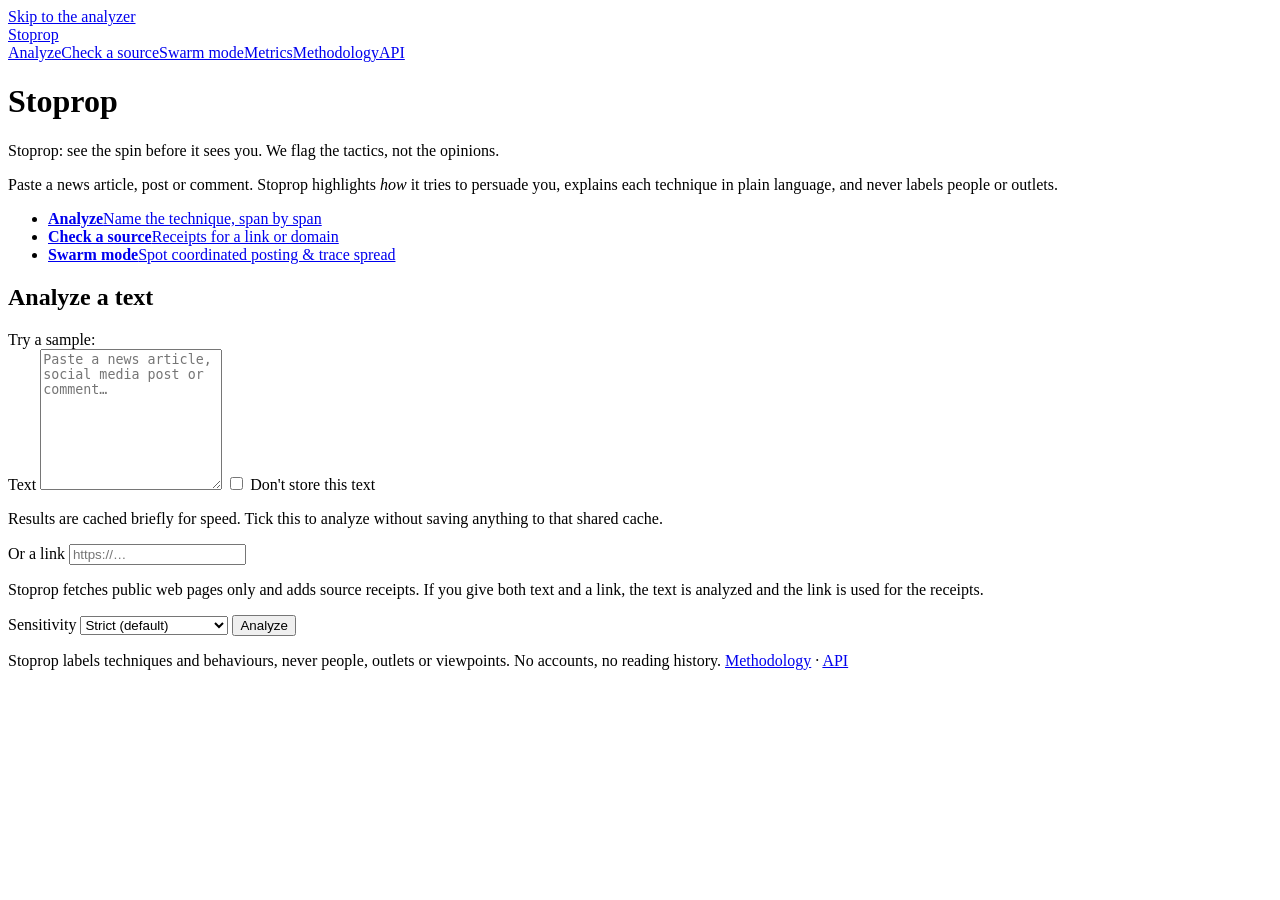
==== web/index.html @ 160ed77a "Bust static JS/CSS cache on /metrics and simplify language copy to English / Other languages" ====
<!doctype html>
<html lang="en">
<head>
  <meta charset="utf-8">
  <meta name="viewport" content="width=device-width, initial-scale=1">
  <title>Stoprop</title>
  <meta name="description" content="Stoprop highlights manipulation techniques in text and explains them in plain language. We flag the tactics, not the opinions.">
  <meta name="color-scheme" content="light dark">
  <link rel="stylesheet" href="/static/style.css?v=3">
</head>
<body>
  <a class="skip" href="#text">Skip to the analyzer</a>
  <nav class="topnav wrap" aria-label="Main"><a class="brand" href="/">Stop<span>rop</span></a><div class="links"><a href="/" aria-current="page">Analyze</a><a href="/source">Check a source</a><a href="/swarm">Swarm mode</a><a href="/metrics">Metrics</a><a href="/methodology">Methodology</a><a href="/api">API</a></div></nav>
  <header class="hero">
    <div class="wrap">
      <h1>Stop<span>rop</span></h1>
      <p class="tagline">Stoprop: see the spin before it sees you. We flag the tactics, not the opinions.</p>
      <p class="lede">Paste a news article, post or comment. Stoprop highlights <em>how</em> it tries to
        persuade you, explains each technique in plain language, and never labels people or outlets.</p>
      <ul class="tools" aria-label="Three tools">
        <li><a href="#h-analyze"><strong>Analyze</strong><span>Name the technique, span by span</span></a></li>
        <li><a href="/source"><strong>Check a source</strong><span>Receipts for a link or domain</span></a></li>
        <li><a href="/swarm"><strong>Swarm mode</strong><span>Spot coordinated posting &amp; trace spread</span></a></li>
      </ul>
    </div>
  </header>

  <main class="wrap">
    <section class="input card" aria-labelledby="h-analyze">
      <h2 id="h-analyze">Analyze a text</h2>
      <div class="samples" id="samples" role="group" aria-label="Sample texts">
        <span class="muted">Try a sample:</span>
      </div>
      <form id="form" novalidate>
        <label for="text" class="field-label">Text</label>
        <textarea id="text" rows="9" placeholder="Paste a news article, social media post or comment…" spellcheck="false"></textarea>
        <label class="inline check private"><input type="checkbox" id="private" aria-describedby="private-note"> Don't store this text</label>
        <p id="private-note" class="muted small">Results are cached briefly for speed.
          Tick this to analyze without saving anything to that shared cache.</p>

        <label for="url" class="field-label">Or a link</label>
        <input id="url" type="url" inputmode="url" placeholder="https://…" aria-describedby="url-note" autocomplete="off">
        <p id="url-note" class="muted small">Stoprop fetches public web pages only and adds source receipts.
          If you give both text and a link, the text is analyzed and the link is used for the receipts.</p>

        <div class="controls">
          <label class="inline">Sensitivity
            <select id="sensitivity">
              <option value="strict" selected>Strict (default)</option>
              <option value="balanced">Balanced</option>
              <option value="broad">Broad (all detections)</option>
            </select>
          </label>
          <button type="submit" id="go">Analyze</button>
        </div>
        <p id="sens-note" class="muted small" aria-live="polite"></p>
      </form>
      <p id="status" class="status" role="status" aria-live="polite"></p>
    </section>

    <section id="result" hidden aria-labelledby="h-result">
      <h2 id="h-result" class="sr-only">Result</h2>
      <div id="banner" class="banner" hidden></div>
      <p id="lang-note" class="lang-note" hidden></p>
      <div class="grid">
        <article class="card">
          <h3>Highlighted text</h3>
          <div id="doc" class="doc-text"></div>
          <h3>Findings</h3>
          <div id="empty" class="empty" hidden></div>
          <ol id="findings" class="findings"></ol>
        </article>
        <aside>
          <section class="card" aria-labelledby="h-profile">
            <h3 id="h-profile">Profile</h3>
            <p id="summary" class="summary"></p>
            <dl id="profile" class="profile"></dl>
            <ul id="notes" class="notes"></ul>
          </section>
          <section class="card" id="source-card" hidden aria-labelledby="h-source">
            <h3 id="h-source">Source</h3>
            <p id="source-info" class="small"></p>
            <ul id="receipts" class="receipts"></ul>
            <button type="button" id="refresh-receipts" class="secondary">Refresh checks</button>
            <p id="receipts-status" class="small muted" role="status" aria-live="polite"></p>
          </section>
          <section class="card" id="innocent-card" hidden aria-labelledby="h-innocent">
            <h3 id="h-innocent">Other possible explanations</h3>
            <p class="muted small">Before drawing conclusions, consider:</p>
            <ul id="innocent" class="innocent"></ul>
          </section>
          <section class="card" id="verify-card" hidden aria-labelledby="h-verify">
            <h3 id="h-verify">Check the claims</h3>
            <p class="muted small">Looks up to 3 factual claims in recent news: did the cited source really report it,
              do independent outlets report it, does anything contradict it? Takes up to 30 seconds; 10 checks per hour.
              Results say what was found, never “true” or “false”.</p>
            <button type="button" id="verify-btn">Verify claims</button>
            <p id="verify-status" class="status" role="status" aria-live="polite"></p>
            <div id="verify-out"></div>
          </section>
          <section class="card" aria-labelledby="h-legend">
            <h3 id="h-legend">Legend</h3>
            <ul id="legend" class="legend"></ul>
            <p class="muted small">Colours describe <em>how</em> a passage is written, never whether it is true.
              Most text stays uncoloured. There is no single “propaganda score”.</p>
          </section>
        </aside>
      </div>
    </section>
  </main>

  <div id="tip" class="tip" role="tooltip" hidden></div>

  <footer class="wrap muted small">
    Stoprop labels techniques and behaviours, never people, outlets or viewpoints. No accounts, no reading history.
    <a href="/methodology">Methodology</a> · <a href="/api">API</a>
  </footer>
  <script src="/static/receipts.js?v=3" defer></script>
  <script src="/static/app.js?v=3" defer></script>
</body>
</html>
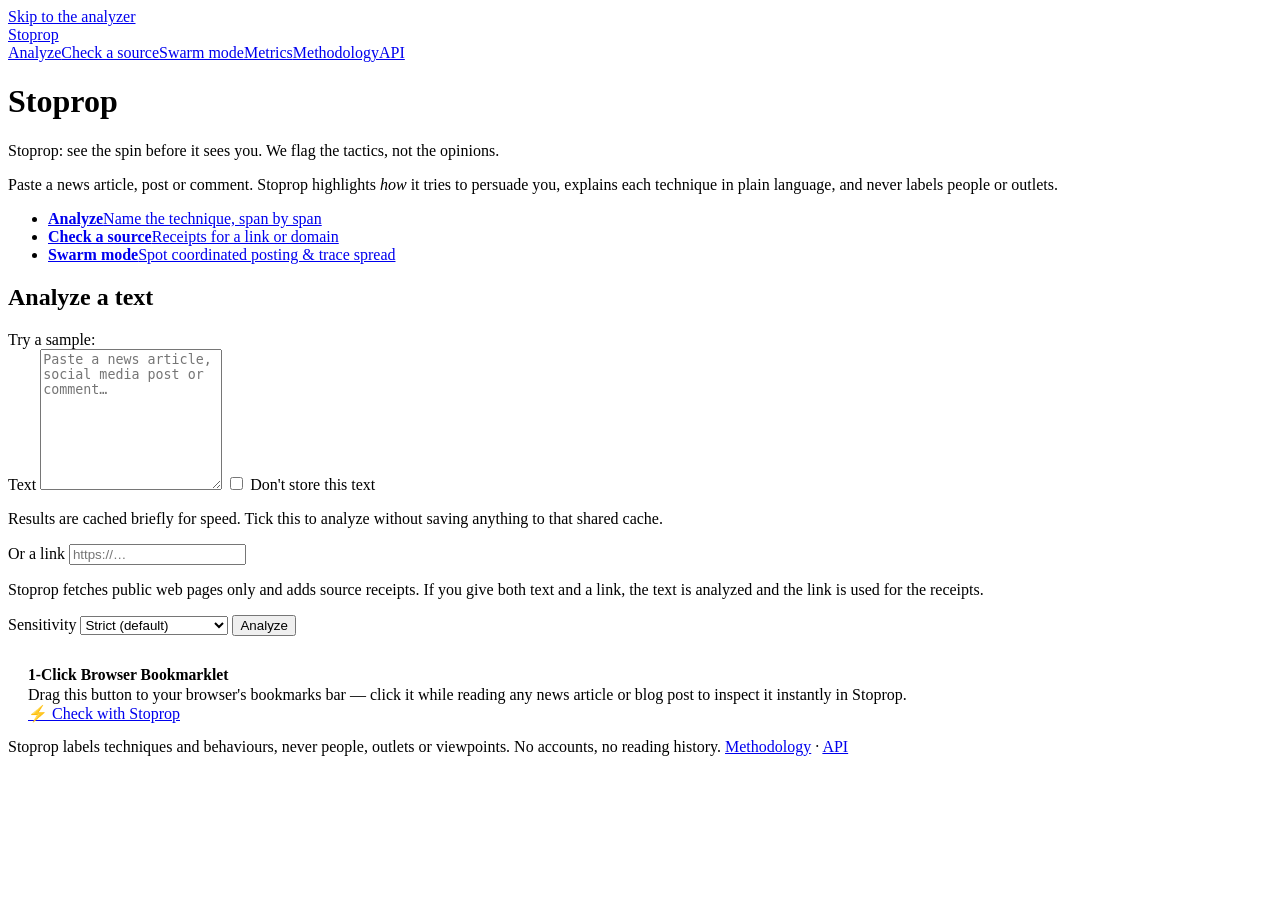
==== commit eff301a0: "Add complete README, held-out test split on Metrics, Copy Brief export, and 1-click bookmarklet" ====
--- a/web/index.html
+++ b/web/index.html
@@ -6,7 +6,7 @@
   <title>Stoprop</title>
   <meta name="description" content="Stoprop highlights manipulation techniques in text and explains them in plain language. We flag the tactics, not the opinions.">
   <meta name="color-scheme" content="light dark">
-  <link rel="stylesheet" href="/static/style.css?v=3">
+  <link rel="stylesheet" href="/static/style.css?v=6">
 </head>
 <body>
   <a class="skip" href="#text">Skip to the analyzer</a>
@@ -76,6 +76,11 @@
             <p id="summary" class="summary"></p>
             <dl id="profile" class="profile"></dl>
             <ul id="notes" class="notes"></ul>
+            <div class="row-actions" id="handoff-actions" style="margin-top:.75rem">
+              <button type="button" id="copy-brief" class="secondary small">Copy brief</button>
+              <a id="to-swarm" class="btn-link secondary small" href="/swarm">Trace spread in Swarm mode →</a>
+              <a id="to-source" class="btn-link secondary small" href="/source" hidden>Full source provenance →</a>
+            </div>
           </section>
           <section class="card" id="source-card" hidden aria-labelledby="h-source">
             <h3 id="h-source">Source</h3>
@@ -107,6 +112,17 @@
         </aside>
       </div>
     </section>
+
+    <section class="card" aria-labelledby="h-bm" style="padding:.9rem 1.25rem">
+      <div class="source-summary-head">
+        <div>
+          <h2 id="h-bm" style="margin:0;font-size:.98rem">1-Click Browser Bookmarklet</h2>
+          <p class="muted small" style="margin:.15rem 0 0">Drag this button to your browser's bookmarks bar — click it while reading any news article or blog post to inspect it instantly in Stoprop.</p>
+        </div>
+        <a class="btn-link" id="bookmarklet"
+           href="javascript:void(location.hostname==='stoprop.tech'?(document.getElementById('url')&&document.getElementById('url').focus()):(location.href='https://stoprop.tech/?url='+encodeURIComponent(location.href)))">⚡ Check with Stoprop</a>
+      </div>
+    </section>
   </main>
 
   <div id="tip" class="tip" role="tooltip" hidden></div>
@@ -115,7 +131,7 @@
     Stoprop labels techniques and behaviours, never people, outlets or viewpoints. No accounts, no reading history.
     <a href="/methodology">Methodology</a> · <a href="/api">API</a>
   </footer>
-  <script src="/static/receipts.js?v=3" defer></script>
-  <script src="/static/app.js?v=3" defer></script>
+  <script src="/static/receipts.js?v=5" defer></script>
+  <script src="/static/app.js?v=5" defer></script>
 </body>
 </html>
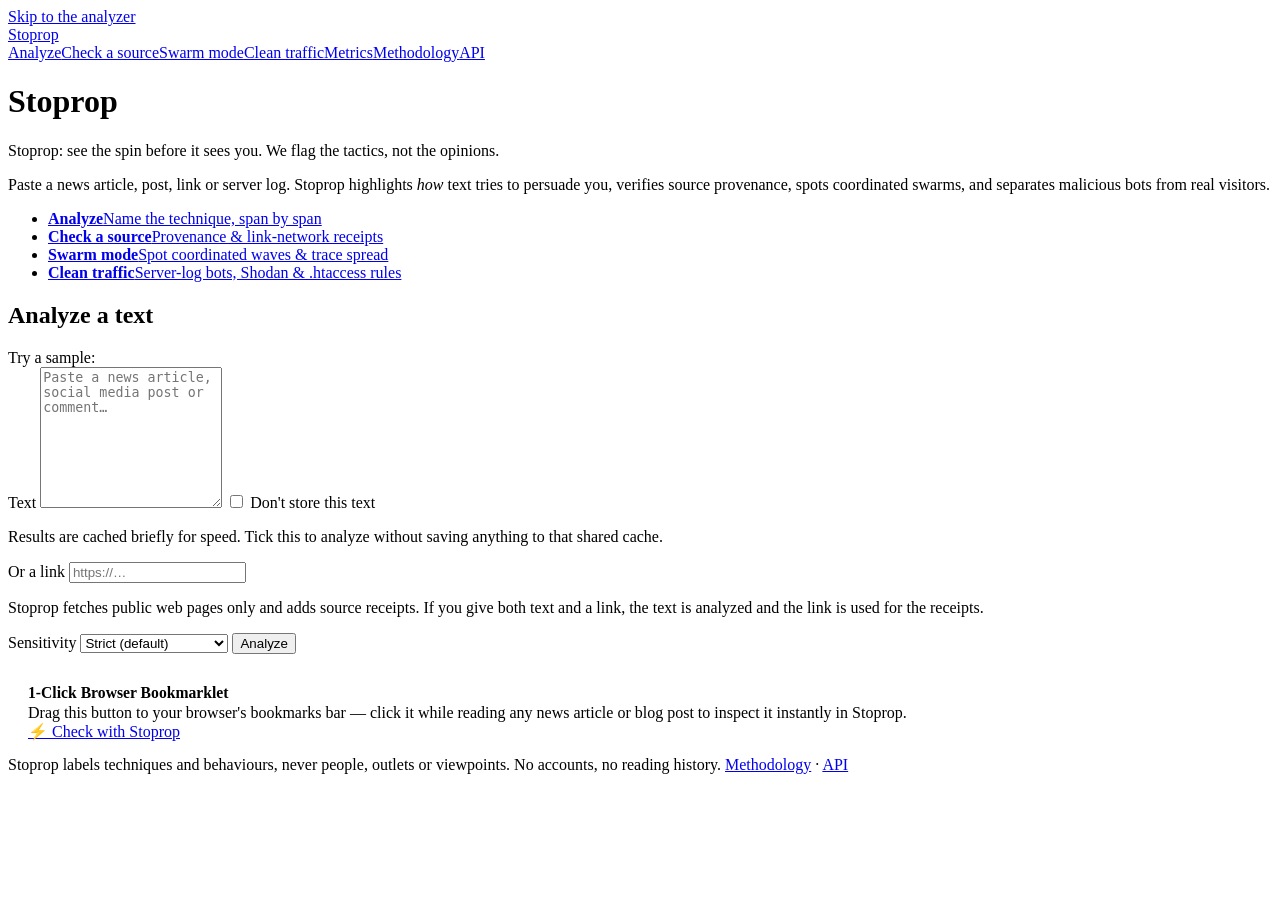
==== commit df179004: "Add Clean the Traffic (/traffic) server-log inspector with Shodan, RIPE ASN & VirusTotal enrichment" ====
--- a/web/index.html
+++ b/web/index.html
@@ -10,17 +10,18 @@
 </head>
 <body>
   <a class="skip" href="#text">Skip to the analyzer</a>
-  <nav class="topnav wrap" aria-label="Main"><a class="brand" href="/">Stop<span>rop</span></a><div class="links"><a href="/" aria-current="page">Analyze</a><a href="/source">Check a source</a><a href="/swarm">Swarm mode</a><a href="/metrics">Metrics</a><a href="/methodology">Methodology</a><a href="/api">API</a></div></nav>
+  <nav class="topnav wrap" aria-label="Main"><a class="brand" href="/">Stop<span>rop</span></a><div class="links"><a href="/" aria-current="page">Analyze</a><a href="/source">Check a source</a><a href="/swarm">Swarm mode</a><a href="/traffic">Clean traffic</a><a href="/metrics">Metrics</a><a href="/methodology">Methodology</a><a href="/api">API</a></div></nav>
   <header class="hero">
     <div class="wrap">
       <h1>Stop<span>rop</span></h1>
       <p class="tagline">Stoprop: see the spin before it sees you. We flag the tactics, not the opinions.</p>
-      <p class="lede">Paste a news article, post or comment. Stoprop highlights <em>how</em> it tries to
-        persuade you, explains each technique in plain language, and never labels people or outlets.</p>
-      <ul class="tools" aria-label="Three tools">
+      <p class="lede">Paste a news article, post, link or server log. Stoprop highlights <em>how</em> text tries to
+        persuade you, verifies source provenance, spots coordinated swarms, and separates malicious bots from real visitors.</p>
+      <ul class="tools" aria-label="Four tools">
         <li><a href="#h-analyze"><strong>Analyze</strong><span>Name the technique, span by span</span></a></li>
-        <li><a href="/source"><strong>Check a source</strong><span>Receipts for a link or domain</span></a></li>
-        <li><a href="/swarm"><strong>Swarm mode</strong><span>Spot coordinated posting &amp; trace spread</span></a></li>
+        <li><a href="/source"><strong>Check a source</strong><span>Provenance &amp; link-network receipts</span></a></li>
+        <li><a href="/swarm"><strong>Swarm mode</strong><span>Spot coordinated waves &amp; trace spread</span></a></li>
+        <li><a href="/traffic"><strong>Clean traffic</strong><span>Server-log bots, Shodan &amp; .htaccess rules</span></a></li>
       </ul>
     </div>
   </header>
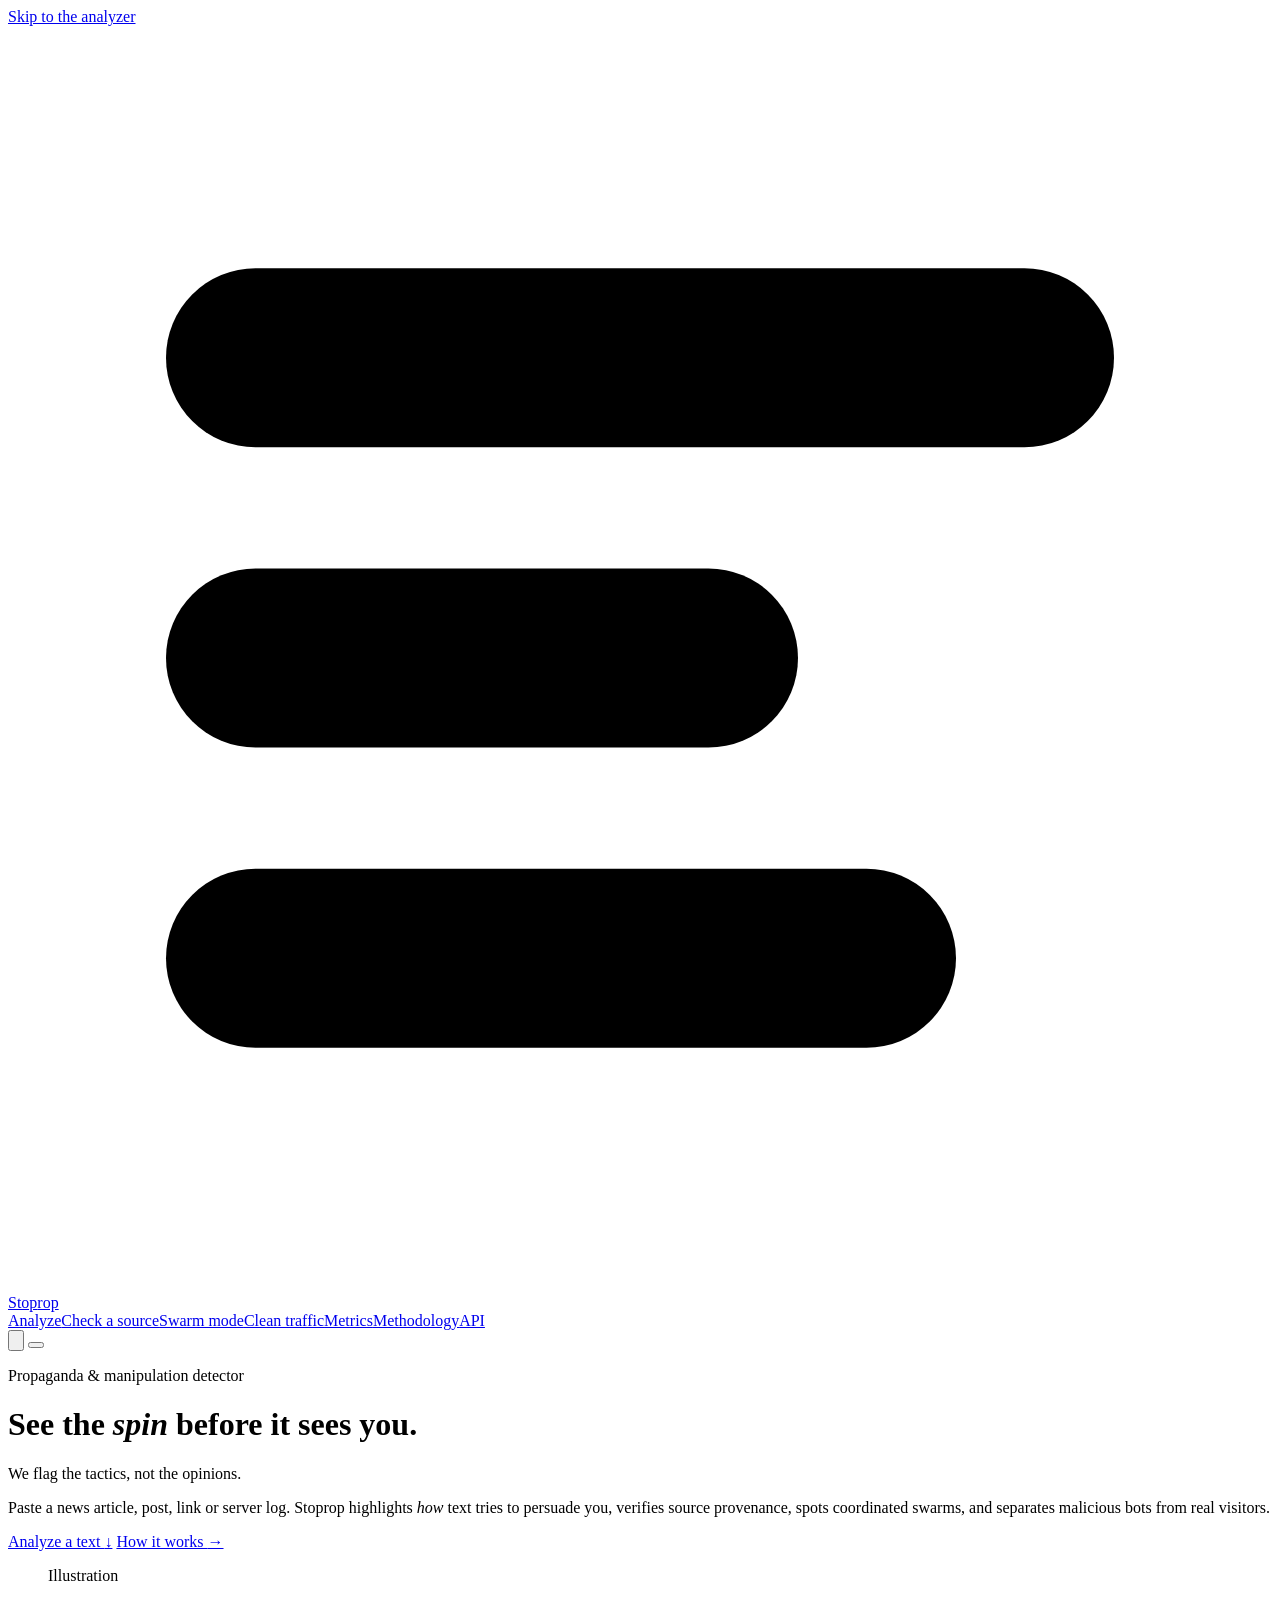
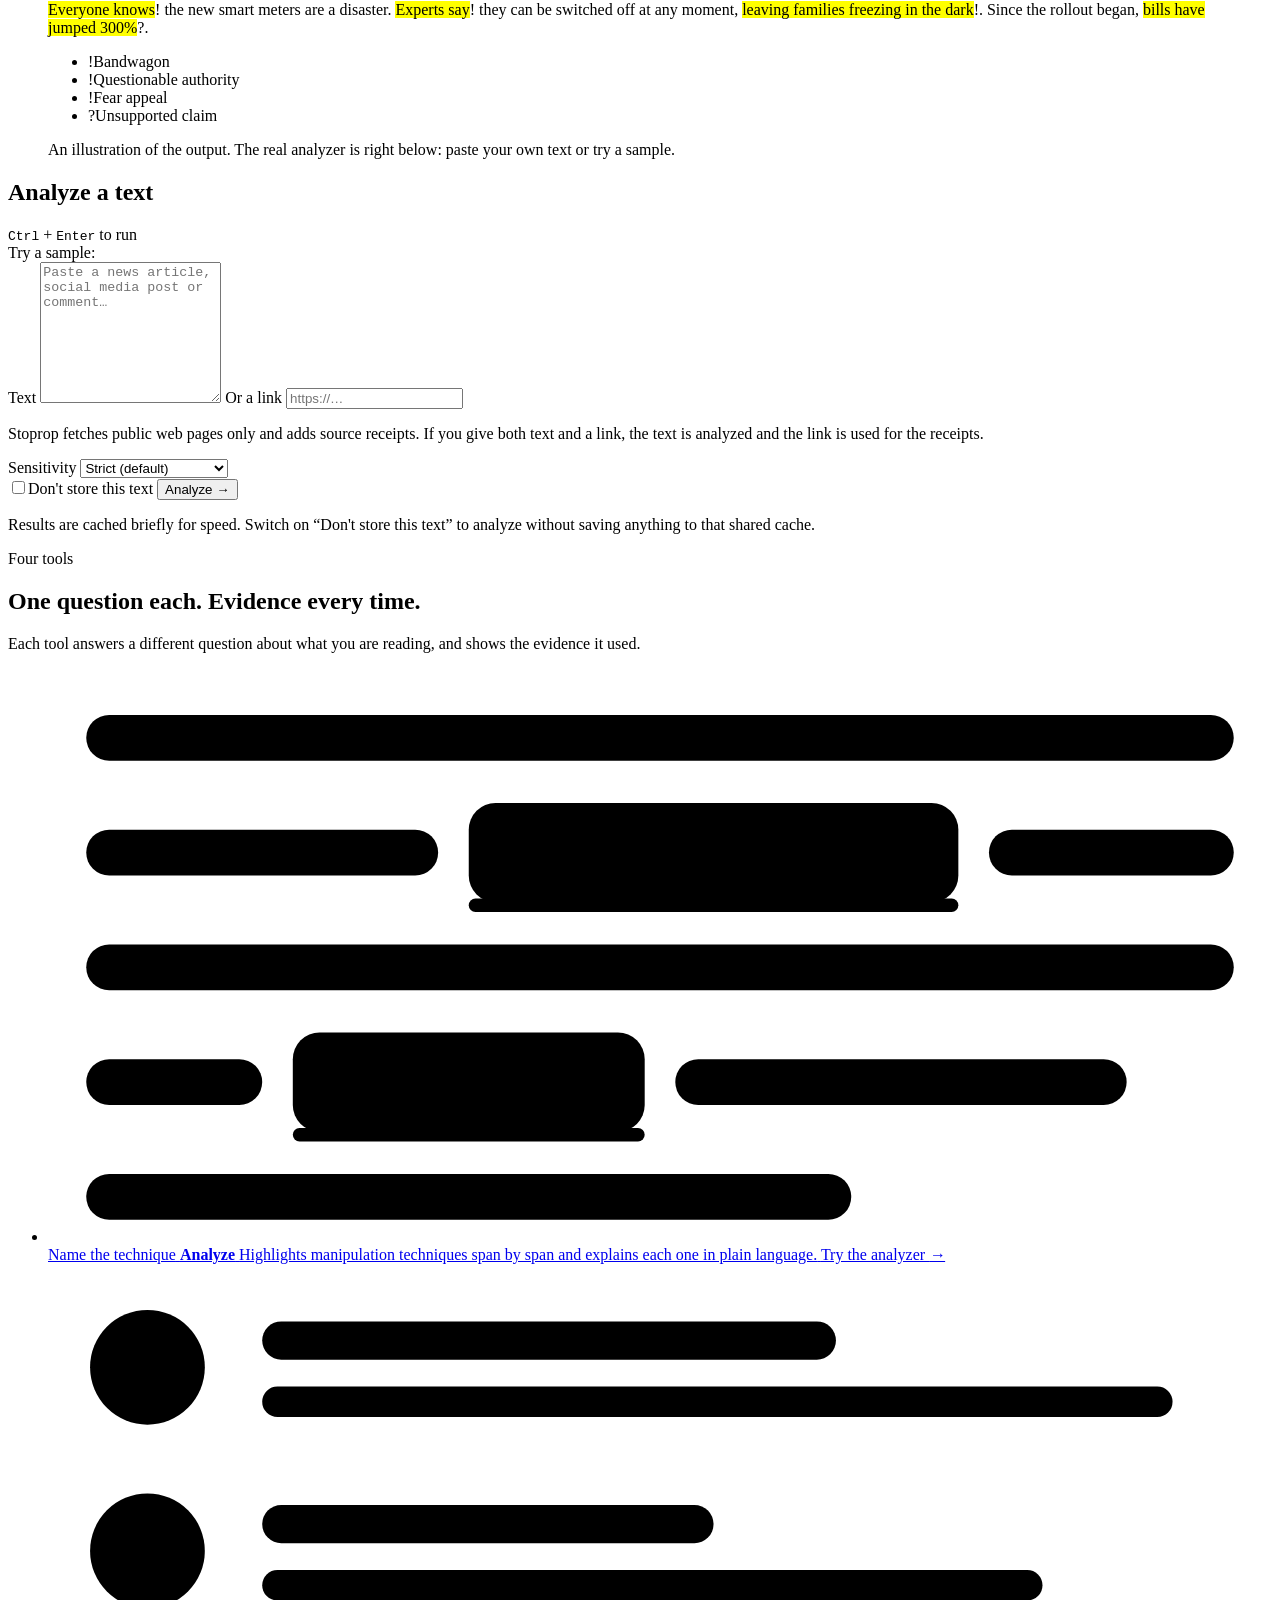
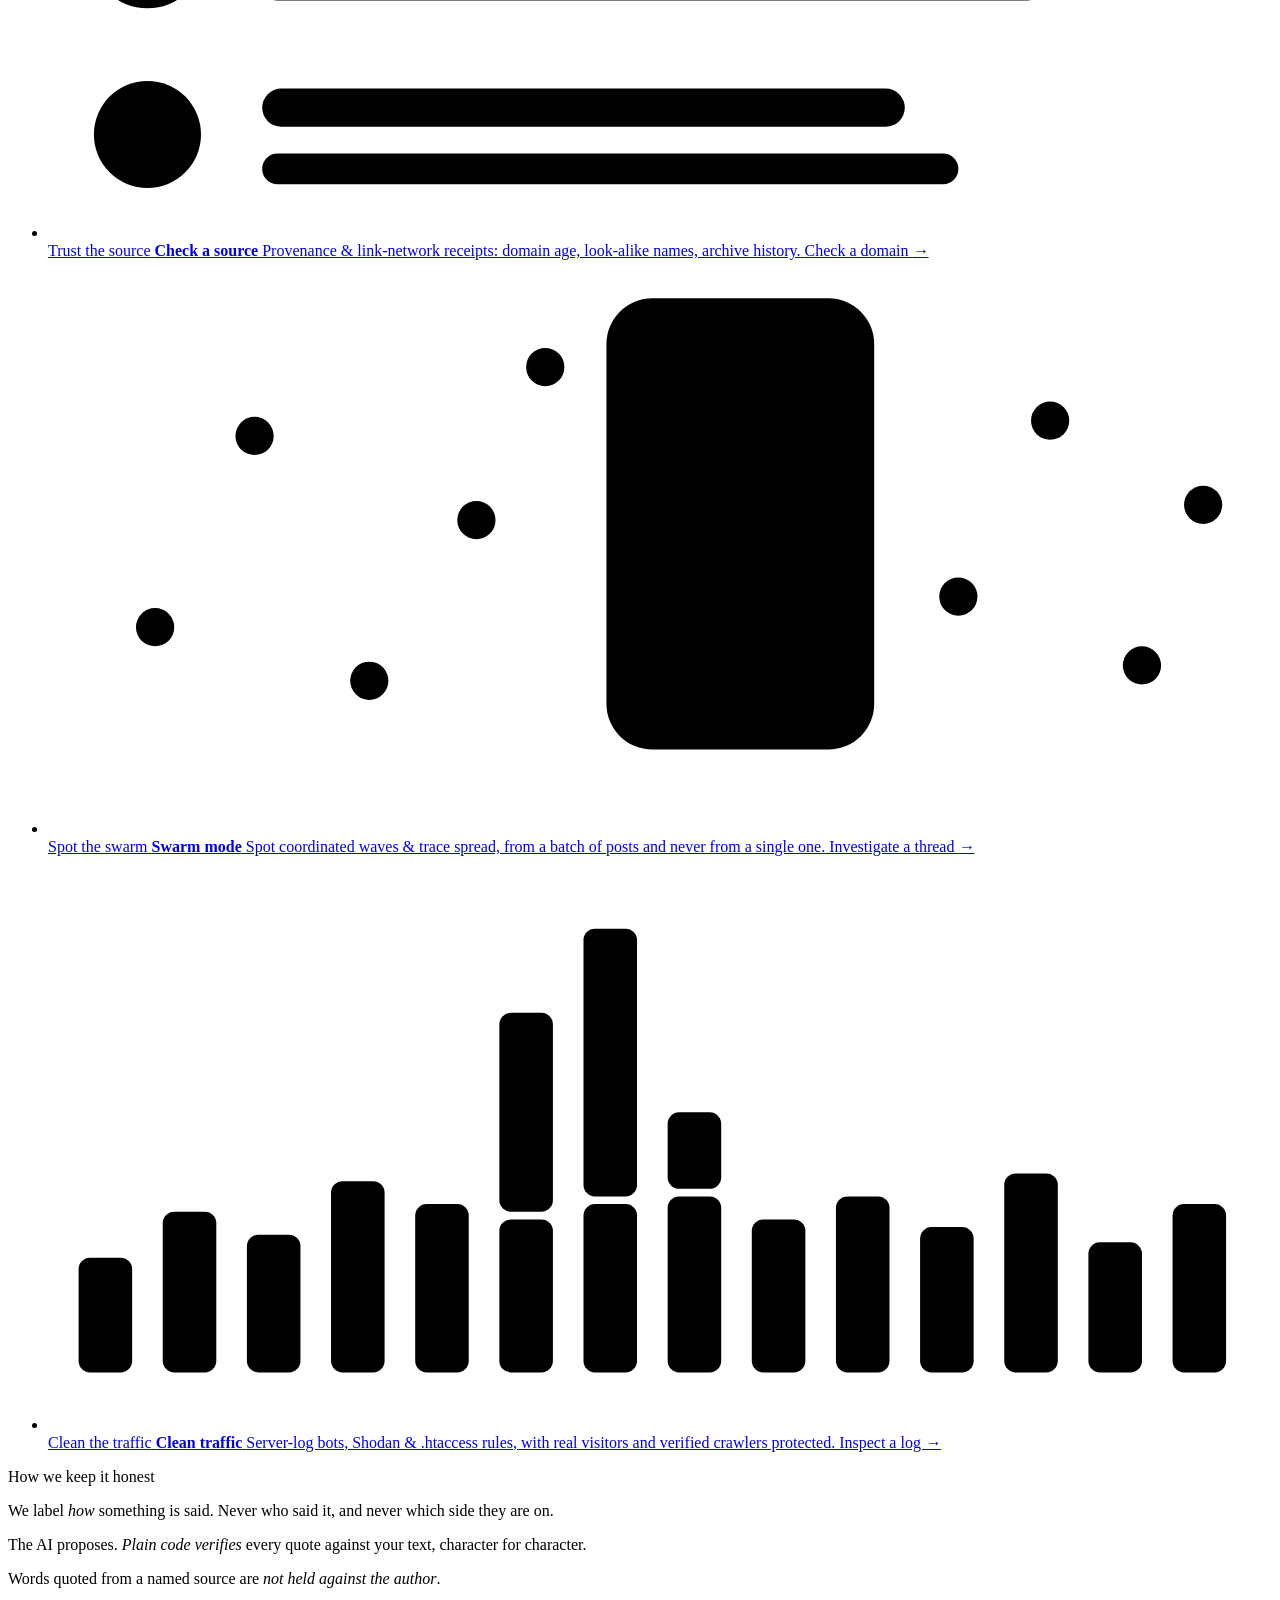
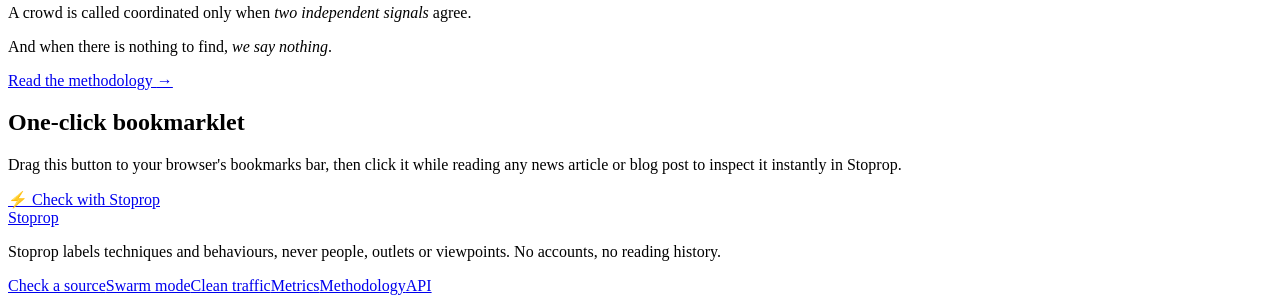
==== commit f01c7184: "Redesign the web UI: new design system, light/dark themes, scroll and entrance animations New style." ====
--- a/web/index.html
+++ b/web/index.html
@@ -3,136 +3,303 @@
 <head>
   <meta charset="utf-8">
   <meta name="viewport" content="width=device-width, initial-scale=1">
-  <title>Stoprop</title>
+  <title>Stoprop · See the spin before it sees you</title>
   <meta name="description" content="Stoprop highlights manipulation techniques in text and explains them in plain language. We flag the tactics, not the opinions.">
   <meta name="color-scheme" content="light dark">
-  <link rel="stylesheet" href="/static/style.css?v=6">
+  <link rel="icon" href="/static/favicon.svg" type="image/svg+xml">
+  <link rel="stylesheet" href="/static/style.css?v=10">
+  <script src="/static/ui.js?v=10"></script>
 </head>
-<body>
+<body class="home">
   <a class="skip" href="#text">Skip to the analyzer</a>
-  <nav class="topnav wrap" aria-label="Main"><a class="brand" href="/">Stop<span>rop</span></a><div class="links"><a href="/" aria-current="page">Analyze</a><a href="/source">Check a source</a><a href="/swarm">Swarm mode</a><a href="/traffic">Clean traffic</a><a href="/metrics">Metrics</a><a href="/methodology">Methodology</a><a href="/api">API</a></div></nav>
+  <header class="nav">
+    <nav class="nav-inner" aria-label="Main">
+      <a class="brand" href="/" aria-label="Stoprop home"><svg viewBox="0 0 24 24" aria-hidden="true"><rect class="mk-dim" x="3" y="4.6" width="18" height="3.4" rx="1.7"/><rect class="mk-hot" x="3" y="10.3" width="12" height="3.4" rx="1.7"/><rect class="mk-dim" x="3" y="16" width="15" height="3.4" rx="1.7"/></svg>Stop<span>rop</span></a>
+      <div class="links" id="nav-links"><a href="/" aria-current="page">Analyze</a><a href="/source">Check a source</a><a href="/swarm">Swarm mode</a><a href="/traffic">Clean traffic</a><a href="/metrics">Metrics</a><a href="/methodology">Methodology</a><a href="/api">API</a></div>
+      <button class="icon-btn theme-toggle" type="button" aria-label="Switch between light and dark theme"><svg class="i-sun" viewBox="0 0 24 24" fill="none" stroke="currentColor" stroke-width="1.8" stroke-linecap="round" aria-hidden="true"><circle cx="12" cy="12" r="4.2"/><path d="M12 2.5v2.2M12 19.3v2.2M2.5 12h2.2M19.3 12h2.2M5.3 5.3l1.5 1.5M17.2 17.2l1.5 1.5M5.3 18.7l1.5-1.5M17.2 6.8l1.5-1.5"/></svg><svg class="i-moon" viewBox="0 0 24 24" fill="none" stroke="currentColor" stroke-width="1.8" stroke-linecap="round" stroke-linejoin="round" aria-hidden="true"><path d="M20 14.2A8.2 8.2 0 0 1 9.8 4a8.2 8.2 0 1 0 10.2 10.2Z"/></svg></button>
+      <button class="icon-btn nav-toggle" type="button" aria-label="Menu" aria-expanded="false" aria-controls="nav-links"><span></span><span></span></button>
+    </nav>
+  </header>
+
   <header class="hero">
+    <div class="aurora" aria-hidden="true"><i></i><i></i><i></i></div>
     <div class="wrap">
-      <h1>Stop<span>rop</span></h1>
-      <p class="tagline">Stoprop: see the spin before it sees you. We flag the tactics, not the opinions.</p>
-      <p class="lede">Paste a news article, post, link or server log. Stoprop highlights <em>how</em> text tries to
-        persuade you, verifies source provenance, spots coordinated swarms, and separates malicious bots from real visitors.</p>
-      <ul class="tools" aria-label="Four tools">
-        <li><a href="#h-analyze"><strong>Analyze</strong><span>Name the technique, span by span</span></a></li>
-        <li><a href="/source"><strong>Check a source</strong><span>Provenance &amp; link-network receipts</span></a></li>
-        <li><a href="/swarm"><strong>Swarm mode</strong><span>Spot coordinated waves &amp; trace spread</span></a></li>
-        <li><a href="/traffic"><strong>Clean traffic</strong><span>Server-log bots, Shodan &amp; .htaccess rules</span></a></li>
-      </ul>
+      <div class="hero-copy">
+        <p class="eyebrow chip" data-reveal><span class="pulse" aria-hidden="true"></span>Propaganda &amp; manipulation detector</p>
+        <h1 class="hero-title" data-split>See the <em class="spin">spin</em> before it sees you.</h1>
+        <p class="tagline" data-reveal="blur" style="--d:5">We flag the tactics, not the opinions.</p>
+        <p class="lede" data-reveal style="--d:6">Paste a news article, post, link or server log. Stoprop highlights <em>how</em> text tries to
+          persuade you, verifies source provenance, spots coordinated swarms, and separates malicious bots from real visitors.</p>
+        <div class="cta-row" data-reveal style="--d:7">
+          <a class="btn" href="#analyze">Analyze a text <span class="arr" aria-hidden="true">↓</span></a>
+          <a class="btn ghost" href="/methodology">How it works <span class="arr" aria-hidden="true">→</span></a>
+        </div>
+      </div>
+
+      <figure class="specimen" data-reveal="scale" style="--d:8">
+        <div class="specimen-bar" aria-hidden="true"><i></i><i></i><i></i><span>Illustration</span></div>
+        <div class="beam" aria-hidden="true"></div>
+        <p class="specimen-text"><mark class="hl c-red" style="--i:0">Everyone knows</mark><span class="ico c-red" style="--i:0" aria-hidden="true">!</span> the new smart meters are a disaster. <mark class="hl c-red" style="--i:1">Experts say</mark><span class="ico c-red" style="--i:1" aria-hidden="true">!</span> they can be switched off at any moment, <mark class="hl c-red" style="--i:2">leaving families freezing in the dark</mark><span class="ico c-red" style="--i:2" aria-hidden="true">!</span>. Since the rollout began, <mark class="hl c-amber" style="--i:3">bills have jumped 300%</mark><span class="ico c-amber" style="--i:3" aria-hidden="true">?</span>.</p>
+        <ul class="specimen-tags" aria-label="What the four highlights mean">
+          <li style="--i:0"><span class="ico c-red" aria-hidden="true">!</span>Bandwagon</li>
+          <li style="--i:1"><span class="ico c-red" aria-hidden="true">!</span>Questionable authority</li>
+          <li style="--i:2"><span class="ico c-red" aria-hidden="true">!</span>Fear appeal</li>
+          <li style="--i:3"><span class="ico c-amber" aria-hidden="true">?</span>Unsupported claim</li>
+        </ul>
+        <figcaption>An illustration of the output. The real analyzer is right below: paste your own text or try a sample.</figcaption>
+      </figure>
     </div>
   </header>
 
-  <main class="wrap">
-    <section class="input card" aria-labelledby="h-analyze">
-      <h2 id="h-analyze">Analyze a text</h2>
-      <div class="samples" id="samples" role="group" aria-label="Sample texts">
-        <span class="muted">Try a sample:</span>
-      </div>
-      <form id="form" novalidate>
-        <label for="text" class="field-label">Text</label>
-        <textarea id="text" rows="9" placeholder="Paste a news article, social media post or comment…" spellcheck="false"></textarea>
-        <label class="inline check private"><input type="checkbox" id="private" aria-describedby="private-note"> Don't store this text</label>
-        <p id="private-note" class="muted small">Results are cached briefly for speed.
-          Tick this to analyze without saving anything to that shared cache.</p>
-
-        <label for="url" class="field-label">Or a link</label>
-        <input id="url" type="url" inputmode="url" placeholder="https://…" aria-describedby="url-note" autocomplete="off">
-        <p id="url-note" class="muted small">Stoprop fetches public web pages only and adds source receipts.
-          If you give both text and a link, the text is analyzed and the link is used for the receipts.</p>
-
-        <div class="controls">
-          <label class="inline">Sensitivity
-            <select id="sensitivity">
-              <option value="strict" selected>Strict (default)</option>
-              <option value="balanced">Balanced</option>
-              <option value="broad">Broad (all detections)</option>
-            </select>
-          </label>
-          <button type="submit" id="go">Analyze</button>
-        </div>
-        <p id="sens-note" class="muted small" aria-live="polite"></p>
-      </form>
-      <p id="status" class="status" role="status" aria-live="polite"></p>
+  <main>
+    <div class="wrap">
+      <section class="card input glow" id="analyze" aria-labelledby="h-analyze" data-reveal="scale">
+        <div class="card-head">
+          <h2 id="h-analyze">Analyze a text</h2>
+          <span class="kbd"><kbd>Ctrl</kbd> + <kbd>Enter</kbd> to run</span>
+        </div>
+        <div class="samples" id="samples" role="group" aria-label="Sample texts">
+          <span class="muted">Try a sample:</span>
+        </div>
+        <form id="form" novalidate>
+          <label for="text" class="sr-only">Text</label>
+          <textarea id="text" rows="9" placeholder="Paste a news article, social media post or comment…" spellcheck="false"></textarea>
+
+          <label for="url" class="field-label">Or a link</label>
+          <input id="url" type="url" inputmode="url" placeholder="https://…" aria-describedby="url-note" autocomplete="off">
+          <p id="url-note" class="muted small note">Stoprop fetches public web pages only and adds source receipts.
+            If you give both text and a link, the text is analyzed and the link is used for the receipts.</p>
+
+          <div class="controls">
+            <div class="inline">
+              <label for="sensitivity" class="seg-label">Sensitivity</label>
+              <select id="sensitivity" data-segmented="Sensitivity">
+                <option value="strict" data-short="Strict" selected>Strict (default)</option>
+                <option value="balanced" data-short="Balanced">Balanced</option>
+                <option value="broad" data-short="Broad">Broad (all detections)</option>
+              </select>
+            </div>
+            <label class="check private"><input type="checkbox" id="private" aria-describedby="private-note"><span>Don't store this text</span></label>
+            <button type="submit" id="go">Analyze <span class="arr" aria-hidden="true">→</span></button>
+          </div>
+          <p id="sens-note" class="muted small note" aria-live="polite"></p>
+          <p id="private-note" class="muted small note">Results are cached briefly for speed.
+            Switch on “Don't store this text” to analyze without saving anything to that shared cache.</p>
+        </form>
+        <p id="status" class="status" role="status" aria-live="polite"></p>
+      </section>
+
+      <section id="result" hidden aria-labelledby="h-result">
+        <h2 id="h-result" class="sr-only">Result</h2>
+        <div id="banner" class="banner" hidden></div>
+        <p id="lang-note" class="lang-note" hidden></p>
+        <div class="grid">
+          <article class="card">
+            <h3 class="label-s">Highlighted text</h3>
+            <div id="doc" class="doc-text"></div>
+            <h3 class="label-s">Findings</h3>
+            <div id="empty" class="empty" hidden></div>
+            <ol id="findings" class="findings"></ol>
+          </article>
+          <aside>
+            <section class="card" aria-labelledby="h-profile">
+              <h3 id="h-profile">Profile</h3>
+              <p id="summary" class="summary"></p>
+              <dl id="profile" class="profile"></dl>
+              <ul id="notes" class="notes"></ul>
+              <div class="row-actions" id="handoff-actions">
+                <button type="button" id="copy-brief" class="secondary small">Copy brief</button>
+                <a id="to-swarm" class="btn-link secondary small" href="/swarm">Trace spread in Swarm mode →</a>
+                <a id="to-source" class="btn-link secondary small" href="/source" hidden>Full source provenance →</a>
+              </div>
+            </section>
+            <section class="card" id="source-card" hidden aria-labelledby="h-source">
+              <h3 id="h-source">Source</h3>
+              <p id="source-info" class="small"></p>
+              <ul id="receipts" class="receipts"></ul>
+              <div class="row-actions"><button type="button" id="refresh-receipts" class="secondary small">Refresh checks</button></div>
+              <p id="receipts-status" class="small muted" role="status" aria-live="polite"></p>
+            </section>
+            <section class="card" id="innocent-card" hidden aria-labelledby="h-innocent">
+              <h3 id="h-innocent">Other possible explanations</h3>
+              <p class="muted small">Before drawing conclusions, consider:</p>
+              <ul id="innocent" class="innocent"></ul>
+            </section>
+            <section class="card" id="verify-card" hidden aria-labelledby="h-verify">
+              <h3 id="h-verify">Check the claims</h3>
+              <p class="muted small">Looks up to 3 factual claims in recent news: did the cited source really report it,
+                do independent outlets report it, does anything contradict it? Takes up to 30 seconds; 10 checks per hour.
+                Results say what was found, never “true” or “false”.</p>
+              <button type="button" id="verify-btn">Verify claims</button>
+              <p id="verify-status" class="status" role="status" aria-live="polite"></p>
+              <div id="verify-out"></div>
+            </section>
+            <section class="card" aria-labelledby="h-legend">
+              <h3 id="h-legend">Legend</h3>
+              <ul id="legend" class="legend"></ul>
+              <p class="muted small">Colours describe <em>how</em> a passage is written, never whether it is true.
+                Most text stays uncoloured. There is no single “propaganda score”.</p>
+            </section>
+          </aside>
+        </div>
+      </section>
+    </div>
+
+    <section class="band" aria-labelledby="h-tools">
+      <div class="wrap">
+        <div class="section-head" data-reveal>
+          <p class="eyebrow">Four tools</p>
+          <h2 id="h-tools">One question each. Evidence every time.</h2>
+          <p>Each tool answers a different question about what you are reading, and shows the evidence it used.</p>
+        </div>
+        <ul class="tools" aria-label="Four tools">
+          <li data-reveal="scale">
+            <a class="tile t-analyze" href="#analyze">
+              <div class="tile-art" aria-hidden="true">
+                <svg class="art" viewBox="0 0 320 150">
+                  <rect class="ln" x="10" y="12" width="300" height="12" rx="6"/>
+                  <rect class="ln" x="10" y="42" width="92" height="12" rx="6"/>
+                  <rect class="soft sweep" x="110" y="35" width="128" height="26" rx="7"/>
+                  <rect class="ln" x="118" y="42" width="112" height="12" rx="6"/>
+                  <rect class="hot sweep" x="110" y="60" width="128" height="3.5" rx="1.75"/>
+                  <rect class="ln" x="246" y="42" width="64" height="12" rx="6"/>
+                  <rect class="ln" x="10" y="72" width="300" height="12" rx="6"/>
+                  <rect class="ln" x="10" y="102" width="46" height="12" rx="6"/>
+                  <rect class="soft sweep" x="64" y="95" width="92" height="26" rx="7"/>
+                  <rect class="ln" x="72" y="102" width="76" height="12" rx="6"/>
+                  <rect class="hot sweep" x="64" y="120" width="92" height="3.5" rx="1.75"/>
+                  <rect class="ln" x="164" y="102" width="118" height="12" rx="6"/>
+                  <rect class="ln" x="10" y="132" width="200" height="12" rx="6"/>
+                </svg>
+              </div>
+              <span class="tile-kicker">Name the technique</span>
+              <strong>Analyze</strong>
+              <span class="tile-desc">Highlights manipulation techniques span by span and explains each one in plain language.</span>
+              <span class="tile-go">Try the analyzer <i aria-hidden="true">→</i></span>
+            </a>
+          </li>
+          <li data-reveal="scale" style="--d:1">
+            <a class="tile t-source" href="/source">
+              <div class="tile-art" aria-hidden="true">
+                <svg class="art" viewBox="0 0 320 150">
+                  <g class="blip" style="--k:0"><circle class="soft" cx="26" cy="27" r="15"/><path class="tick" d="M19 27.5l5 5 9-10"/></g>
+                  <rect class="ln" x="56" y="15" width="150" height="10" rx="5"/><rect class="ln" x="56" y="32" width="238" height="8" rx="4"/>
+                  <g class="blip" style="--k:2"><circle class="soft" cx="26" cy="75" r="15"/><path class="tick" d="M19 75.5l5 5 9-10"/></g>
+                  <rect class="ln" x="56" y="63" width="118" height="10" rx="5"/><rect class="ln" x="56" y="80" width="204" height="8" rx="4"/>
+                  <g class="blip" style="--k:4"><circle class="ring" cx="26" cy="123" r="14"/><path class="tick" d="M20 123h12"/></g>
+                  <rect class="ln" x="56" y="111" width="168" height="10" rx="5"/><rect class="ln" x="56" y="128" width="182" height="8" rx="4"/>
+                </svg>
+              </div>
+              <span class="tile-kicker">Trust the source</span>
+              <strong>Check a source</strong>
+              <span class="tile-desc">Provenance &amp; link-network receipts: domain age, look-alike names, archive history.</span>
+              <span class="tile-go">Check a domain <i aria-hidden="true">→</i></span>
+            </a>
+          </li>
+          <li data-reveal="scale">
+            <a class="tile t-swarm" href="/swarm">
+              <div class="tile-art" aria-hidden="true">
+                <svg class="art" viewBox="0 0 320 150">
+                  <line class="line" x1="10" y1="136" x2="310" y2="136"/>
+                  <rect class="dash" x="146" y="10" width="70" height="118" rx="12"/>
+                  <circle class="dot blip" style="--k:0" cx="28" cy="96" r="5"/><circle class="dot blip" style="--k:1" cx="54" cy="46" r="5"/>
+                  <circle class="dot blip" style="--k:2" cx="84" cy="110" r="5"/><circle class="dot blip" style="--k:3" cx="112" cy="68" r="5"/>
+                  <circle class="dot blip" style="--k:4" cx="130" cy="28" r="5"/><circle class="dot blip" style="--k:9" cx="238" cy="88" r="5"/>
+                  <circle class="dot blip" style="--k:10" cx="262" cy="42" r="5"/><circle class="dot blip" style="--k:11" cx="286" cy="106" r="5"/>
+                  <circle class="dot blip" style="--k:12" cx="302" cy="64" r="5"/>
+                  <circle class="hot blip" style="--k:5" cx="160" cy="32" r="5.5"/><circle class="hot blip" style="--k:5" cx="172" cy="58" r="5.5"/>
+                  <circle class="hot blip" style="--k:6" cx="180" cy="84" r="5.5"/><circle class="hot blip" style="--k:6" cx="188" cy="44" r="5.5"/>
+                  <circle class="hot blip" style="--k:7" cx="196" cy="102" r="5.5"/><circle class="hot blip" style="--k:7" cx="202" cy="70" r="5.5"/>
+                  <circle class="hot blip" style="--k:8" cx="166" cy="110" r="5.5"/>
+                </svg>
+              </div>
+              <span class="tile-kicker">Spot the swarm</span>
+              <strong>Swarm mode</strong>
+              <span class="tile-desc">Spot coordinated waves &amp; trace spread, from a batch of posts and never from a single one.</span>
+              <span class="tile-go">Investigate a thread <i aria-hidden="true">→</i></span>
+            </a>
+          </li>
+          <li data-reveal="scale" style="--d:1">
+            <a class="tile t-traffic" href="/traffic">
+              <div class="tile-art" aria-hidden="true">
+                <svg class="art" viewBox="0 0 320 150">
+                  <line class="line" x1="4" y1="137" x2="316" y2="137"/>
+                  <rect class="okbar grow" style="--k:0" x="8" y="105" width="14" height="30" rx="3"/><rect class="okbar grow" style="--k:1" x="30" y="93" width="14" height="42" rx="3"/>
+                  <rect class="okbar grow" style="--k:2" x="52" y="99" width="14" height="36" rx="3"/><rect class="okbar grow" style="--k:3" x="74" y="85" width="14" height="50" rx="3"/>
+                  <rect class="okbar grow" style="--k:4" x="96" y="91" width="14" height="44" rx="3"/>
+                  <rect class="okbar grow" style="--k:5" x="118" y="95" width="14" height="40" rx="3"/><rect class="badbar grow" style="--k:7" x="118" y="41" width="14" height="52" rx="3"/>
+                  <rect class="okbar grow" style="--k:6" x="140" y="91" width="14" height="44" rx="3"/><rect class="badbar grow" style="--k:8" x="140" y="19" width="14" height="70" rx="3"/>
+                  <rect class="okbar grow" style="--k:7" x="162" y="89" width="14" height="46" rx="3"/><rect class="badbar grow" style="--k:9" x="162" y="67" width="14" height="20" rx="3"/>
+                  <rect class="okbar grow" style="--k:8" x="184" y="95" width="14" height="40" rx="3"/><rect class="okbar grow" style="--k:9" x="206" y="89" width="14" height="46" rx="3"/>
+                  <rect class="okbar grow" style="--k:10" x="228" y="97" width="14" height="38" rx="3"/><rect class="okbar grow" style="--k:11" x="250" y="83" width="14" height="52" rx="3"/>
+                  <rect class="okbar grow" style="--k:12" x="272" y="101" width="14" height="34" rx="3"/><rect class="okbar grow" style="--k:13" x="294" y="91" width="14" height="44" rx="3"/>
+                </svg>
+              </div>
+              <span class="tile-kicker">Clean the traffic</span>
+              <strong>Clean traffic</strong>
+              <span class="tile-desc">Server-log bots, Shodan &amp; .htaccess rules, with real visitors and verified crawlers protected.</span>
+              <span class="tile-go">Inspect a log <i aria-hidden="true">→</i></span>
+            </a>
+          </li>
+        </ul>
+      </div>
     </section>
 
-    <section id="result" hidden aria-labelledby="h-result">
-      <h2 id="h-result" class="sr-only">Result</h2>
-      <div id="banner" class="banner" hidden></div>
-      <p id="lang-note" class="lang-note" hidden></p>
-      <div class="grid">
-        <article class="card">
-          <h3>Highlighted text</h3>
-          <div id="doc" class="doc-text"></div>
-          <h3>Findings</h3>
-          <div id="empty" class="empty" hidden></div>
-          <ol id="findings" class="findings"></ol>
-        </article>
-        <aside>
-          <section class="card" aria-labelledby="h-profile">
-            <h3 id="h-profile">Profile</h3>
-            <p id="summary" class="summary"></p>
-            <dl id="profile" class="profile"></dl>
-            <ul id="notes" class="notes"></ul>
-            <div class="row-actions" id="handoff-actions" style="margin-top:.75rem">
-              <button type="button" id="copy-brief" class="secondary small">Copy brief</button>
-              <a id="to-swarm" class="btn-link secondary small" href="/swarm">Trace spread in Swarm mode →</a>
-              <a id="to-source" class="btn-link secondary small" href="/source" hidden>Full source provenance →</a>
-            </div>
-          </section>
-          <section class="card" id="source-card" hidden aria-labelledby="h-source">
-            <h3 id="h-source">Source</h3>
-            <p id="source-info" class="small"></p>
-            <ul id="receipts" class="receipts"></ul>
-            <button type="button" id="refresh-receipts" class="secondary">Refresh checks</button>
-            <p id="receipts-status" class="small muted" role="status" aria-live="polite"></p>
-          </section>
-          <section class="card" id="innocent-card" hidden aria-labelledby="h-innocent">
-            <h3 id="h-innocent">Other possible explanations</h3>
-            <p class="muted small">Before drawing conclusions, consider:</p>
-            <ul id="innocent" class="innocent"></ul>
-          </section>
-          <section class="card" id="verify-card" hidden aria-labelledby="h-verify">
-            <h3 id="h-verify">Check the claims</h3>
-            <p class="muted small">Looks up to 3 factual claims in recent news: did the cited source really report it,
-              do independent outlets report it, does anything contradict it? Takes up to 30 seconds; 10 checks per hour.
-              Results say what was found, never “true” or “false”.</p>
-            <button type="button" id="verify-btn">Verify claims</button>
-            <p id="verify-status" class="status" role="status" aria-live="polite"></p>
-            <div id="verify-out"></div>
-          </section>
-          <section class="card" aria-labelledby="h-legend">
-            <h3 id="h-legend">Legend</h3>
-            <ul id="legend" class="legend"></ul>
-            <p class="muted small">Colours describe <em>how</em> a passage is written, never whether it is true.
-              Most text stays uncoloured. There is no single “propaganda score”.</p>
-          </section>
-        </aside>
+    <section class="band alt" aria-labelledby="h-how">
+      <div class="wrap">
+        <div class="manifesto">
+          <p class="eyebrow" id="h-how">How we keep it honest</p>
+          <p class="ml" data-reveal="line">We label <em>how</em> something is said. Never who said it, and never which side they are on.</p>
+          <p class="ml" data-reveal="line">The AI proposes. <em>Plain code verifies</em> every quote against your text, character for character.</p>
+          <p class="ml" data-reveal="line">Words quoted from a named source are <em>not held against the author</em>.</p>
+          <p class="ml" data-reveal="line">A crowd is called coordinated only when <em>two independent signals</em> agree.</p>
+          <p class="ml" data-reveal="line">And when there is nothing to find, <em>we say nothing</em>.</p>
+          <a class="btn ghost" href="/methodology" data-reveal>Read the methodology <span class="arr" aria-hidden="true">→</span></a>
+        </div>
       </div>
     </section>
 
-    <section class="card" aria-labelledby="h-bm" style="padding:.9rem 1.25rem">
-      <div class="source-summary-head">
-        <div>
-          <h2 id="h-bm" style="margin:0;font-size:.98rem">1-Click Browser Bookmarklet</h2>
-          <p class="muted small" style="margin:.15rem 0 0">Drag this button to your browser's bookmarks bar — click it while reading any news article or blog post to inspect it instantly in Stoprop.</p>
-        </div>
-        <a class="btn-link" id="bookmarklet"
-           href="javascript:void(location.hostname==='stoprop.tech'?(document.getElementById('url')&&document.getElementById('url').focus()):(location.href='https://stoprop.tech/?url='+encodeURIComponent(location.href)))">⚡ Check with Stoprop</a>
+    <section class="band" id="numbers" aria-labelledby="h-numbers" hidden>
+      <div class="wrap">
+        <div class="section-head" data-reveal>
+          <p class="eyebrow">Measured, not claimed</p>
+          <h2 id="h-numbers">The numbers, false alarms included.</h2>
+          <p>Read live from our published benchmark results, not typed into this page.</p>
+        </div>
+        <div class="stats" id="stats"></div>
+        <p class="stats-foot" data-reveal>These are small benchmarks, so treat every figure as an estimate. The swarm and traffic
+          sets are synthetic: they measure the mechanics, not real-world prevalence. Confidence intervals and
+          per-technique results are on <a href="/metrics">Metrics</a>.</p>
+      </div>
+    </section>
+
+    <section class="band tight" aria-labelledby="h-bm">
+      <div class="wrap">
+        <div class="card bookmark" data-reveal>
+          <div>
+            <h2 id="h-bm">One-click bookmarklet</h2>
+            <p class="muted small">Drag this button to your browser's bookmarks bar, then click it while reading any news article or blog post to inspect it instantly in Stoprop.</p>
+          </div>
+          <a class="btn-link" id="bookmarklet"
+             href="javascript:void(location.hostname==='stoprop.tech'?(document.getElementById('url')&&document.getElementById('url').focus()):(location.href='https://stoprop.tech/?url='+encodeURIComponent(location.href)))">⚡ Check with Stoprop</a>
+        </div>
       </div>
     </section>
   </main>
 
   <div id="tip" class="tip" role="tooltip" hidden></div>
 
-  <footer class="wrap muted small">
-    Stoprop labels techniques and behaviours, never people, outlets or viewpoints. No accounts, no reading history.
-    <a href="/methodology">Methodology</a> · <a href="/api">API</a>
+  <footer class="site-footer">
+    <div class="wrap foot-grid">
+      <div>
+        <a class="brand" href="/">Stop<span>rop</span></a>
+        <p>Stoprop labels techniques and behaviours, never people, outlets or viewpoints. No accounts, no reading history.</p>
+      </div>
+      <nav class="foot-links" aria-label="Footer"><a href="/source">Check a source</a><a href="/swarm">Swarm mode</a><a href="/traffic">Clean traffic</a><a href="/metrics">Metrics</a><a href="/methodology">Methodology</a><a href="/api">API</a></nav>
+    </div>
   </footer>
   <script src="/static/receipts.js?v=5" defer></script>
-  <script src="/static/app.js?v=5" defer></script>
+  <script src="/static/app.js?v=6" defer></script>
+  <script src="/static/home.js?v=1" defer></script>
 </body>
 </html>
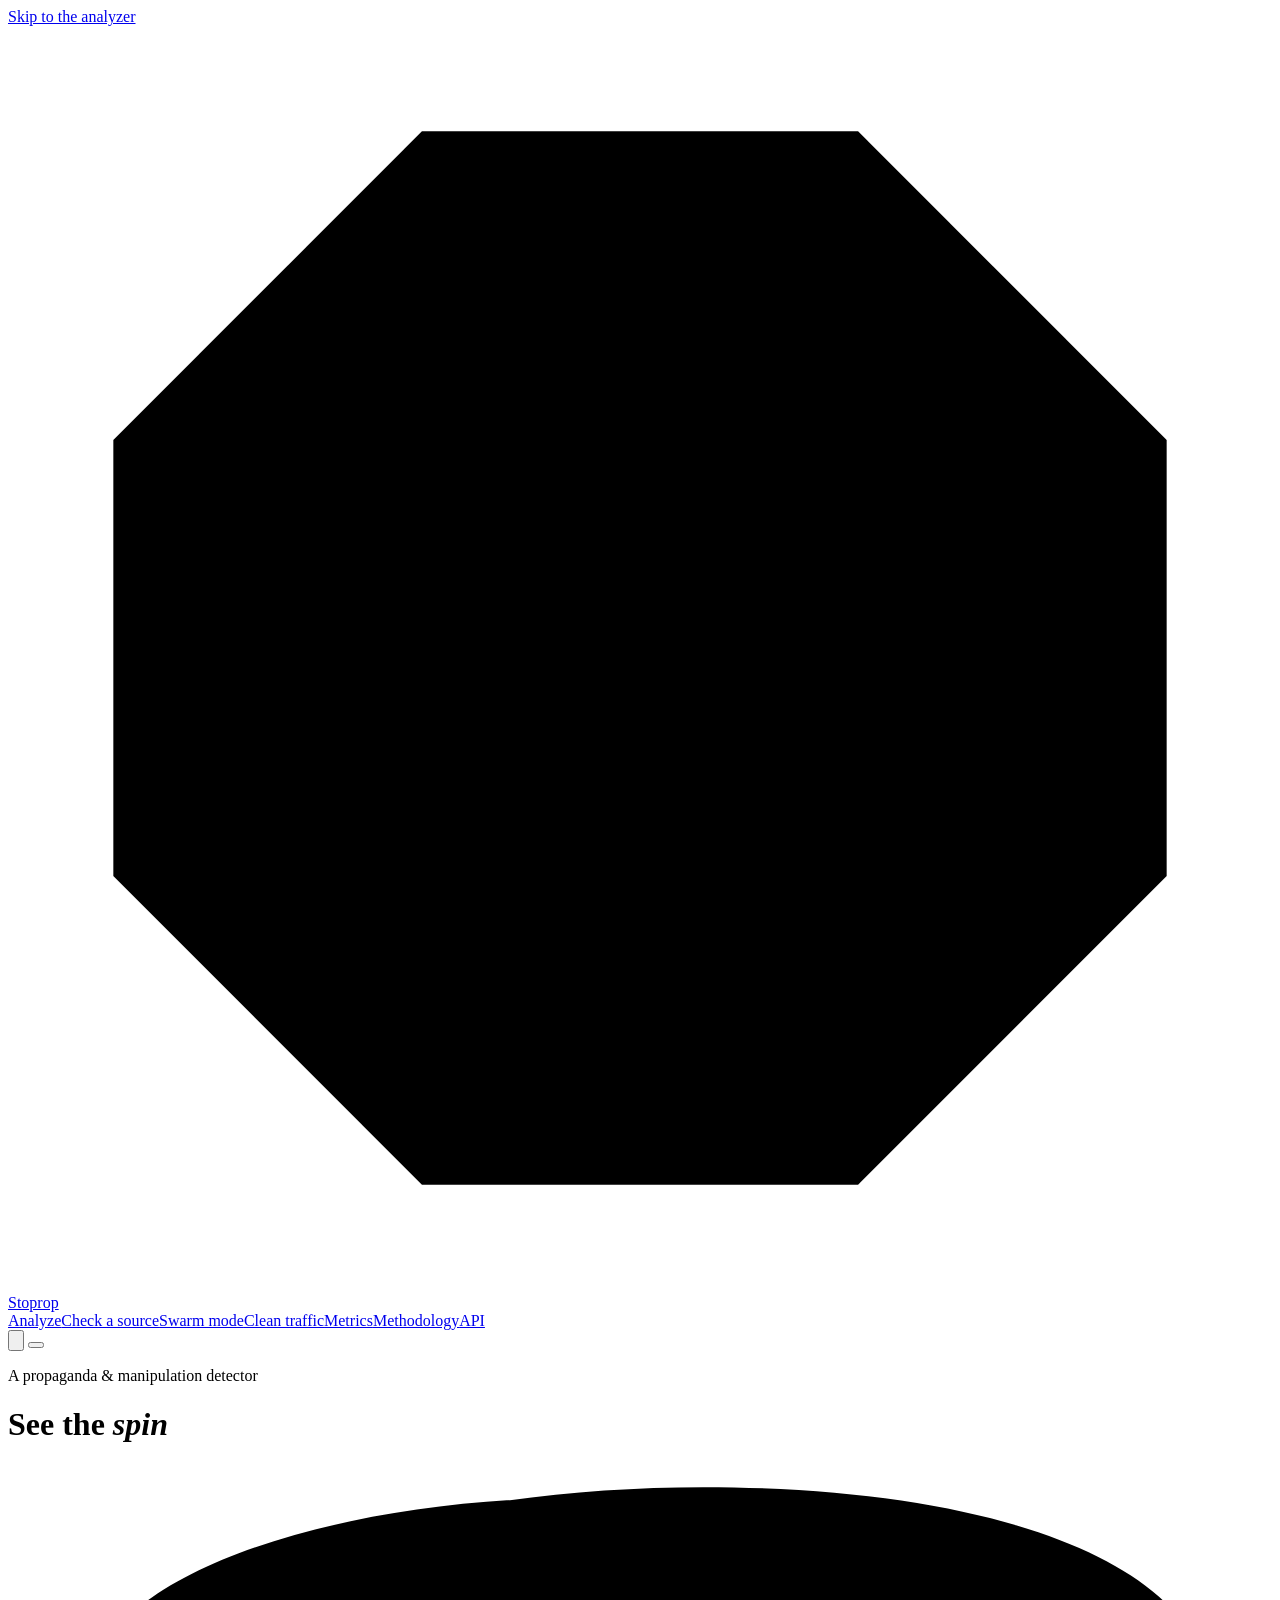
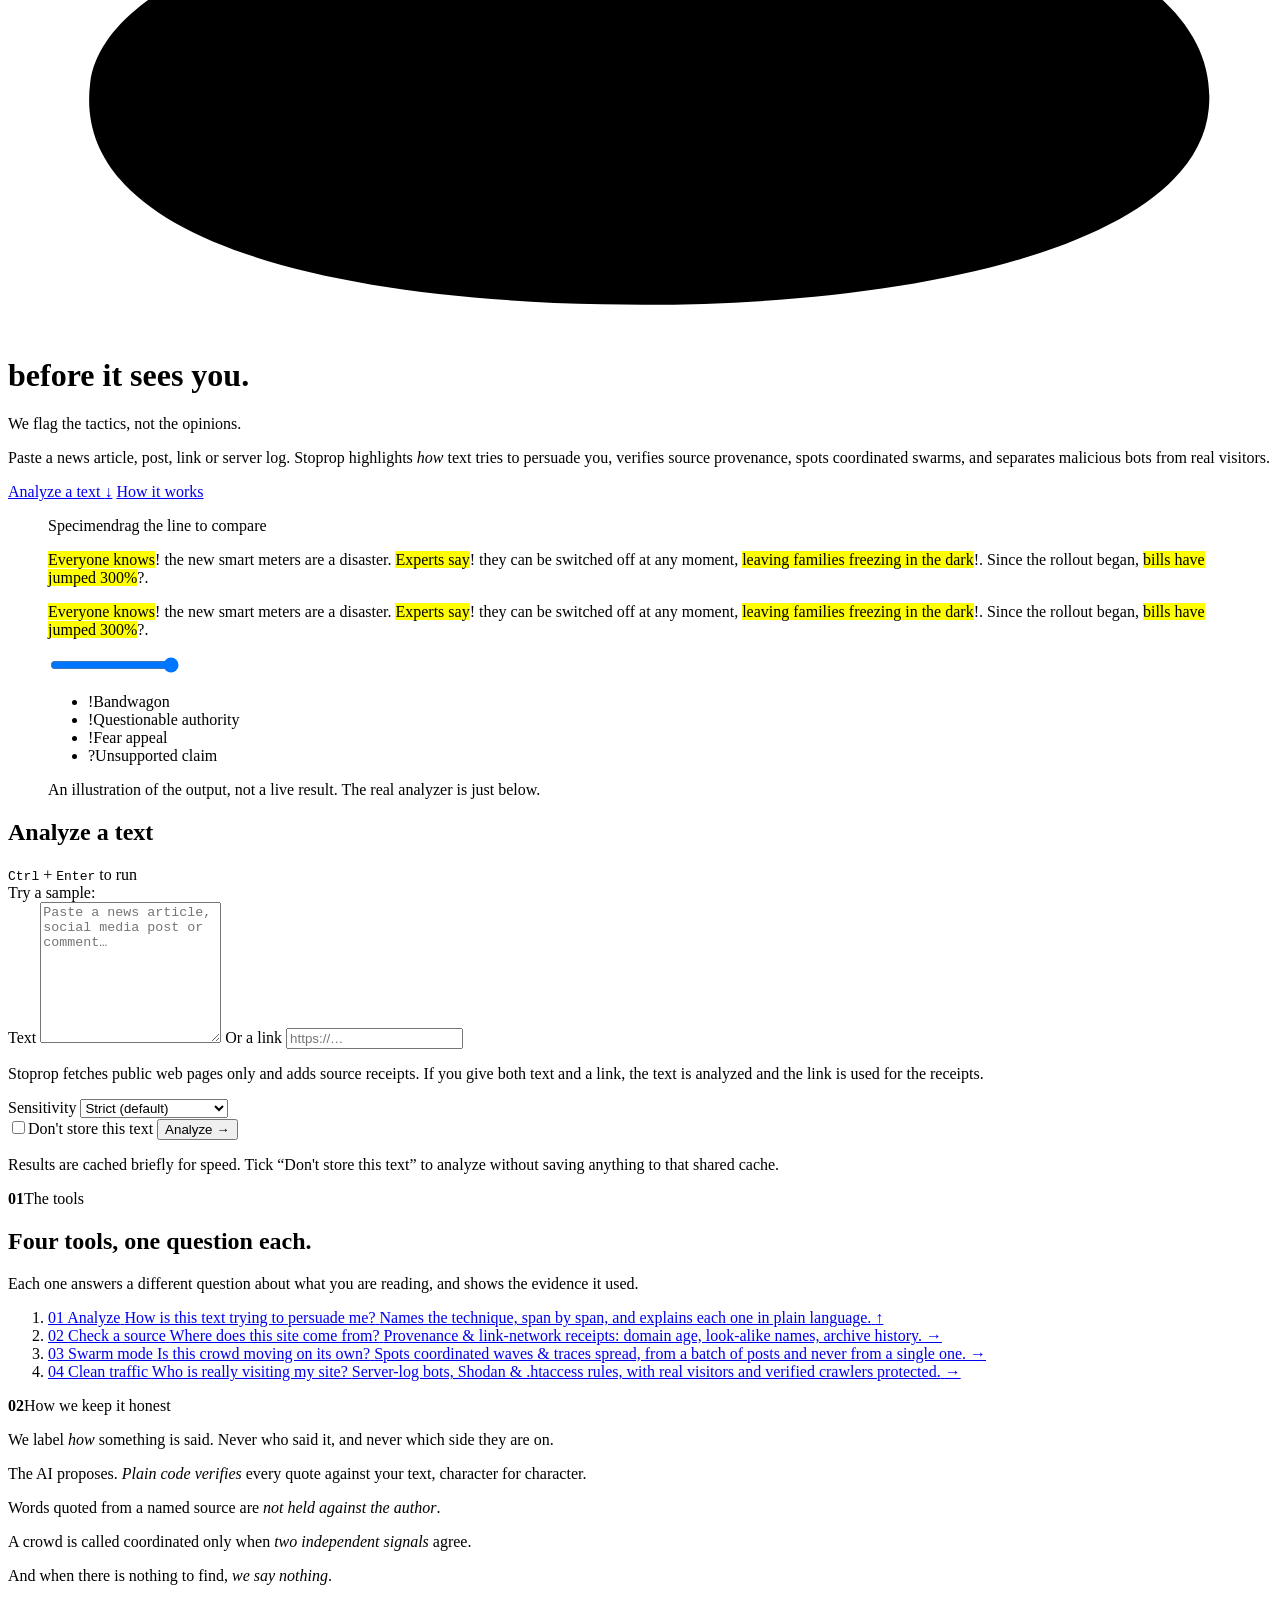
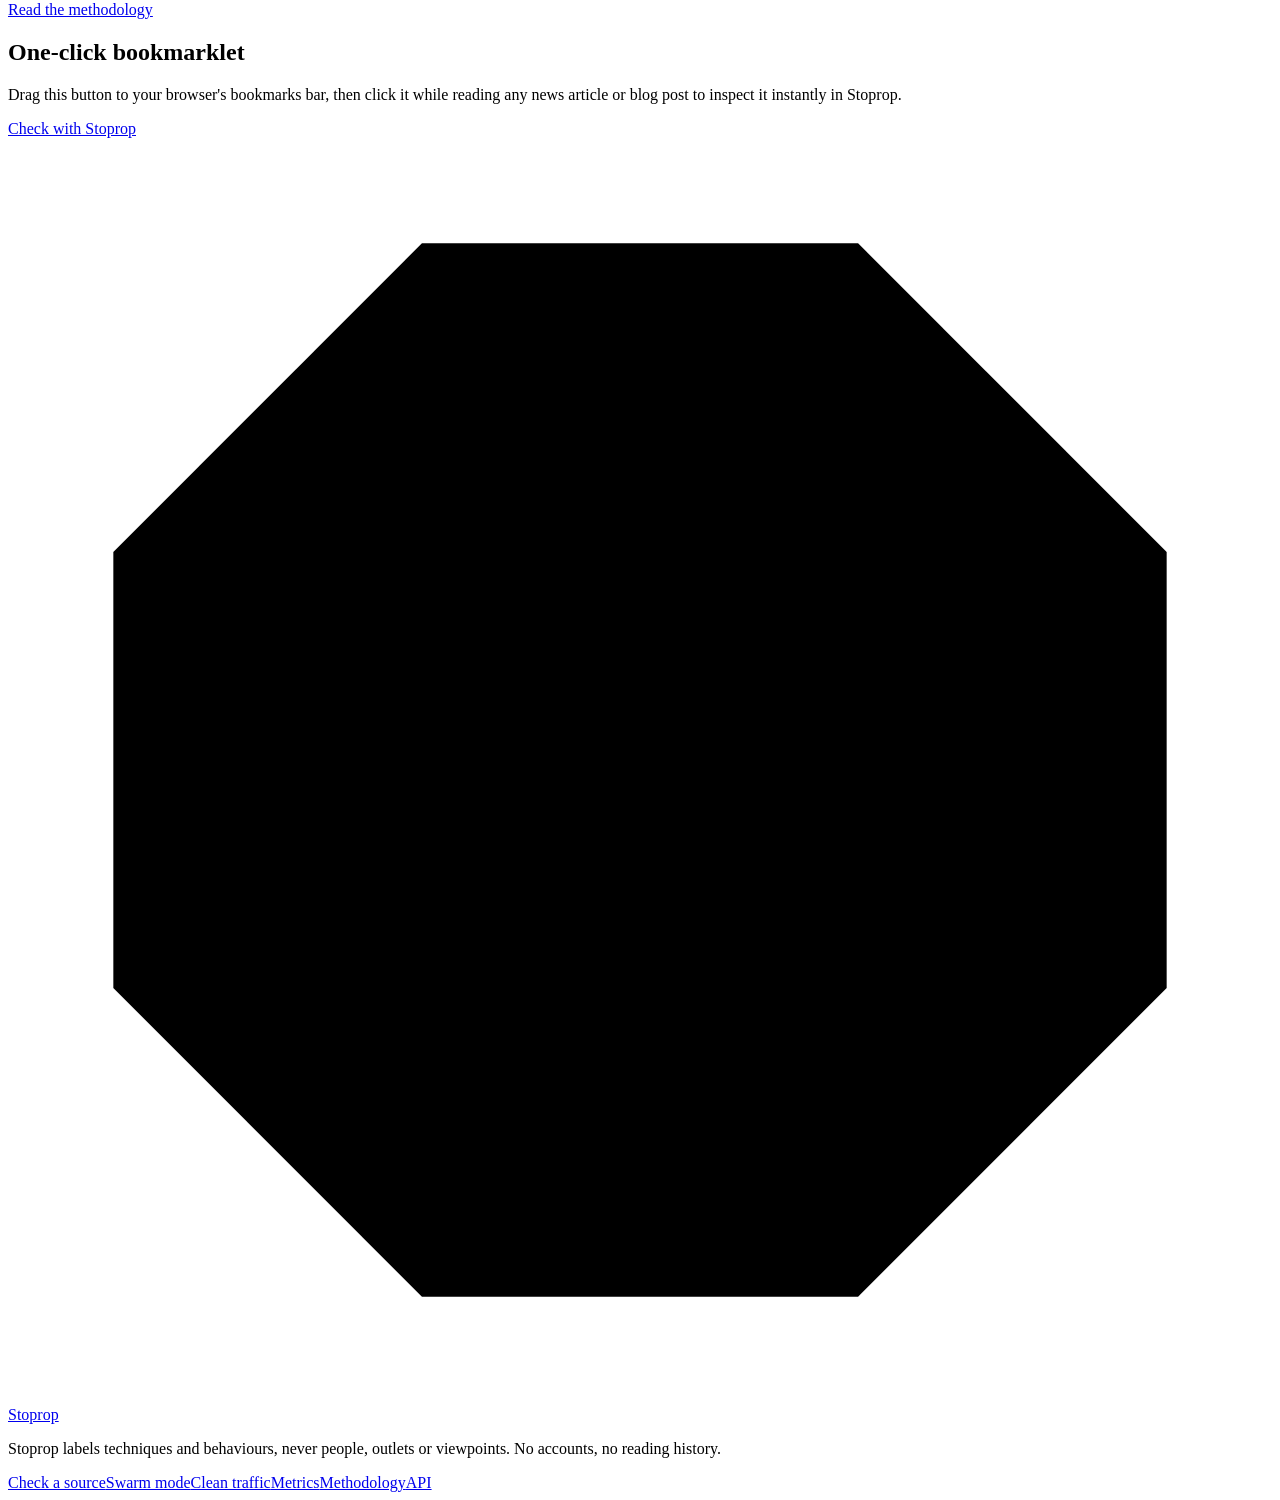
==== commit 4130ba8f: "Redesigning / design developing Co-Authored-By: Claude Fable 5.2 <noreply@anthropic.com>" ====
--- a/web/index.html
+++ b/web/index.html
@@ -7,14 +7,15 @@
   <meta name="description" content="Stoprop highlights manipulation techniques in text and explains them in plain language. We flag the tactics, not the opinions.">
   <meta name="color-scheme" content="light dark">
   <link rel="icon" href="/static/favicon.svg" type="image/svg+xml">
-  <link rel="stylesheet" href="/static/style.css?v=10">
-  <script src="/static/ui.js?v=10"></script>
+  <link rel="preload" href="/static/fonts/fraunces-roman.woff2" as="font" type="font/woff2" crossorigin>
+  <link rel="stylesheet" href="/static/style.css?v=11">
+  <script src="/static/ui.js?v=11"></script>
 </head>
 <body class="home">
   <a class="skip" href="#text">Skip to the analyzer</a>
   <header class="nav">
     <nav class="nav-inner" aria-label="Main">
-      <a class="brand" href="/" aria-label="Stoprop home"><svg viewBox="0 0 24 24" aria-hidden="true"><rect class="mk-dim" x="3" y="4.6" width="18" height="3.4" rx="1.7"/><rect class="mk-hot" x="3" y="10.3" width="12" height="3.4" rx="1.7"/><rect class="mk-dim" x="3" y="16" width="15" height="3.4" rx="1.7"/></svg>Stop<span>rop</span></a>
+      <a class="brand" href="/" aria-label="Stoprop home"><svg class="logo" viewBox="0 0 24 24" aria-hidden="true"><path class="lg-oct" d="M7.86 2h8.28L22 7.86v8.28L16.14 22H7.86L2 16.14V7.86z"/><path class="lg-q" d="M11.1 8.3c-2.7.9-4.6 2.9-4.6 5.3a2.4 2.4 0 1 0 2.4-2.4c.4-1.2 1.2-2.1 2.4-2.5z"/><path class="lg-q" d="M17.3 8.3c-2.7.9-4.6 2.9-4.6 5.3a2.4 2.4 0 1 0 2.4-2.4c.4-1.2 1.2-2.1 2.4-2.5z"/></svg>Stoprop</a>
       <div class="links" id="nav-links"><a href="/" aria-current="page">Analyze</a><a href="/source">Check a source</a><a href="/swarm">Swarm mode</a><a href="/traffic">Clean traffic</a><a href="/metrics">Metrics</a><a href="/methodology">Methodology</a><a href="/api">API</a></div>
       <button class="icon-btn theme-toggle" type="button" aria-label="Switch between light and dark theme"><svg class="i-sun" viewBox="0 0 24 24" fill="none" stroke="currentColor" stroke-width="1.8" stroke-linecap="round" aria-hidden="true"><circle cx="12" cy="12" r="4.2"/><path d="M12 2.5v2.2M12 19.3v2.2M2.5 12h2.2M19.3 12h2.2M5.3 5.3l1.5 1.5M17.2 17.2l1.5 1.5M5.3 18.7l1.5-1.5M17.2 6.8l1.5-1.5"/></svg><svg class="i-moon" viewBox="0 0 24 24" fill="none" stroke="currentColor" stroke-width="1.8" stroke-linecap="round" stroke-linejoin="round" aria-hidden="true"><path d="M20 14.2A8.2 8.2 0 0 1 9.8 4a8.2 8.2 0 1 0 10.2 10.2Z"/></svg></button>
       <button class="icon-btn nav-toggle" type="button" aria-label="Menu" aria-expanded="false" aria-controls="nav-links"><span></span><span></span></button>
@@ -22,38 +23,43 @@
   </header>
 
   <header class="hero">
-    <div class="aurora" aria-hidden="true"><i></i><i></i><i></i></div>
-    <div class="wrap">
+    <div class="wrap hero-grid">
       <div class="hero-copy">
-        <p class="eyebrow chip" data-reveal><span class="pulse" aria-hidden="true"></span>Propaganda &amp; manipulation detector</p>
-        <h1 class="hero-title" data-split>See the <em class="spin">spin</em> before it sees you.</h1>
-        <p class="tagline" data-reveal="blur" style="--d:5">We flag the tactics, not the opinions.</p>
+        <p class="eyebrow" data-reveal>A propaganda &amp; manipulation detector</p>
+        <h1 class="hero-title" data-split>See the <span class="circled"><em>spin</em><svg class="scribble" viewBox="0 0 200 80" preserveAspectRatio="none" aria-hidden="true"><path pathLength="1" d="M22 46C14 22 62 7 110 7c50 0 82 14 80 35-2 22-48 32-96 31C48 72 10 62 13 38 15 22 46 11 80 9"/></svg></span> before it sees you.</h1>
+        <p class="tagline" data-reveal style="--d:5">We flag the <span class="pencil">tactics</span>, not the opinions.</p>
         <p class="lede" data-reveal style="--d:6">Paste a news article, post, link or server log. Stoprop highlights <em>how</em> text tries to
           persuade you, verifies source provenance, spots coordinated swarms, and separates malicious bots from real visitors.</p>
         <div class="cta-row" data-reveal style="--d:7">
           <a class="btn" href="#analyze">Analyze a text <span class="arr" aria-hidden="true">↓</span></a>
-          <a class="btn ghost" href="/methodology">How it works <span class="arr" aria-hidden="true">→</span></a>
-        </div>
-      </div>
-
-      <figure class="specimen" data-reveal="scale" style="--d:8">
-        <div class="specimen-bar" aria-hidden="true"><i></i><i></i><i></i><span>Illustration</span></div>
-        <div class="beam" aria-hidden="true"></div>
-        <p class="specimen-text"><mark class="hl c-red" style="--i:0">Everyone knows</mark><span class="ico c-red" style="--i:0" aria-hidden="true">!</span> the new smart meters are a disaster. <mark class="hl c-red" style="--i:1">Experts say</mark><span class="ico c-red" style="--i:1" aria-hidden="true">!</span> they can be switched off at any moment, <mark class="hl c-red" style="--i:2">leaving families freezing in the dark</mark><span class="ico c-red" style="--i:2" aria-hidden="true">!</span>. Since the rollout began, <mark class="hl c-amber" style="--i:3">bills have jumped 300%</mark><span class="ico c-amber" style="--i:3" aria-hidden="true">?</span>.</p>
-        <ul class="specimen-tags" aria-label="What the four highlights mean">
-          <li style="--i:0"><span class="ico c-red" aria-hidden="true">!</span>Bandwagon</li>
-          <li style="--i:1"><span class="ico c-red" aria-hidden="true">!</span>Questionable authority</li>
-          <li style="--i:2"><span class="ico c-red" aria-hidden="true">!</span>Fear appeal</li>
-          <li style="--i:3"><span class="ico c-amber" aria-hidden="true">?</span>Unsupported claim</li>
-        </ul>
-        <figcaption>An illustration of the output. The real analyzer is right below: paste your own text or try a sample.</figcaption>
+          <a class="btn ghost" href="/methodology">How it works</a>
+        </div>
+      </div>
+
+      <figure class="specimen" data-reveal style="--d:4">
+        <div class="sheet">
+          <p class="sheet-label"><span>Specimen</span><span>drag the line to compare</span></p>
+          <div class="compare">
+            <p class="specimen-text plain" aria-hidden="true"><mark class="hl c-red">Everyone knows</mark><span class="ico c-red">!</span> the new smart meters are a disaster. <mark class="hl c-red">Experts say</mark><span class="ico c-red">!</span> they can be switched off at any moment, <mark class="hl c-red">leaving families freezing in the dark</mark><span class="ico c-red">!</span>. Since the rollout began, <mark class="hl c-amber">bills have jumped 300%</mark><span class="ico c-amber">?</span>.</p>
+            <p class="specimen-text marked"><mark class="hl c-red">Everyone knows</mark><span class="ico c-red" aria-hidden="true">!</span> the new smart meters are a disaster. <mark class="hl c-red">Experts say</mark><span class="ico c-red" aria-hidden="true">!</span> they can be switched off at any moment, <mark class="hl c-red">leaving families freezing in the dark</mark><span class="ico c-red" aria-hidden="true">!</span>. Since the rollout began, <mark class="hl c-amber">bills have jumped 300%</mark><span class="ico c-amber" aria-hidden="true">?</span>.</p>
+            <span class="compare-handle" aria-hidden="true"></span>
+            <input class="compare-range" type="range" min="0" max="100" value="100" aria-label="How much of the example is shown marked up">
+          </div>
+          <ul class="specimen-tags" aria-label="What the four marks mean">
+            <li><span class="ico c-red" aria-hidden="true">!</span>Bandwagon</li>
+            <li><span class="ico c-red" aria-hidden="true">!</span>Questionable authority</li>
+            <li><span class="ico c-red" aria-hidden="true">!</span>Fear appeal</li>
+            <li><span class="ico c-amber" aria-hidden="true">?</span>Unsupported claim</li>
+          </ul>
+        </div>
+        <figcaption>An illustration of the output, not a live result. The real analyzer is just below.</figcaption>
       </figure>
     </div>
   </header>
 
   <main>
     <div class="wrap">
-      <section class="card input glow" id="analyze" aria-labelledby="h-analyze" data-reveal="scale">
+      <section class="card input glow" id="analyze" aria-labelledby="h-analyze" data-reveal>
         <div class="card-head">
           <h2 id="h-analyze">Analyze a text</h2>
           <span class="kbd"><kbd>Ctrl</kbd> + <kbd>Enter</kbd> to run</span>
@@ -84,7 +90,7 @@
           </div>
           <p id="sens-note" class="muted small note" aria-live="polite"></p>
           <p id="private-note" class="muted small note">Results are cached briefly for speed.
-            Switch on “Don't store this text” to analyze without saving anything to that shared cache.</p>
+            Tick “Don't store this text” to analyze without saving anything to that shared cache.</p>
         </form>
         <p id="status" class="status" role="status" aria-live="polite"></p>
       </section>
@@ -146,130 +152,82 @@
     </div>
 
     <section class="band" aria-labelledby="h-tools">
-      <div class="wrap">
-        <div class="section-head" data-reveal>
-          <p class="eyebrow">Four tools</p>
-          <h2 id="h-tools">One question each. Evidence every time.</h2>
-          <p>Each tool answers a different question about what you are reading, and shows the evidence it used.</p>
-        </div>
-        <ul class="tools" aria-label="Four tools">
-          <li data-reveal="scale">
-            <a class="tile t-analyze" href="#analyze">
-              <div class="tile-art" aria-hidden="true">
-                <svg class="art" viewBox="0 0 320 150">
-                  <rect class="ln" x="10" y="12" width="300" height="12" rx="6"/>
-                  <rect class="ln" x="10" y="42" width="92" height="12" rx="6"/>
-                  <rect class="soft sweep" x="110" y="35" width="128" height="26" rx="7"/>
-                  <rect class="ln" x="118" y="42" width="112" height="12" rx="6"/>
-                  <rect class="hot sweep" x="110" y="60" width="128" height="3.5" rx="1.75"/>
-                  <rect class="ln" x="246" y="42" width="64" height="12" rx="6"/>
-                  <rect class="ln" x="10" y="72" width="300" height="12" rx="6"/>
-                  <rect class="ln" x="10" y="102" width="46" height="12" rx="6"/>
-                  <rect class="soft sweep" x="64" y="95" width="92" height="26" rx="7"/>
-                  <rect class="ln" x="72" y="102" width="76" height="12" rx="6"/>
-                  <rect class="hot sweep" x="64" y="120" width="92" height="3.5" rx="1.75"/>
-                  <rect class="ln" x="164" y="102" width="118" height="12" rx="6"/>
-                  <rect class="ln" x="10" y="132" width="200" height="12" rx="6"/>
-                </svg>
-              </div>
-              <span class="tile-kicker">Name the technique</span>
-              <strong>Analyze</strong>
-              <span class="tile-desc">Highlights manipulation techniques span by span and explains each one in plain language.</span>
-              <span class="tile-go">Try the analyzer <i aria-hidden="true">→</i></span>
-            </a>
-          </li>
-          <li data-reveal="scale" style="--d:1">
-            <a class="tile t-source" href="/source">
-              <div class="tile-art" aria-hidden="true">
-                <svg class="art" viewBox="0 0 320 150">
-                  <g class="blip" style="--k:0"><circle class="soft" cx="26" cy="27" r="15"/><path class="tick" d="M19 27.5l5 5 9-10"/></g>
-                  <rect class="ln" x="56" y="15" width="150" height="10" rx="5"/><rect class="ln" x="56" y="32" width="238" height="8" rx="4"/>
-                  <g class="blip" style="--k:2"><circle class="soft" cx="26" cy="75" r="15"/><path class="tick" d="M19 75.5l5 5 9-10"/></g>
-                  <rect class="ln" x="56" y="63" width="118" height="10" rx="5"/><rect class="ln" x="56" y="80" width="204" height="8" rx="4"/>
-                  <g class="blip" style="--k:4"><circle class="ring" cx="26" cy="123" r="14"/><path class="tick" d="M20 123h12"/></g>
-                  <rect class="ln" x="56" y="111" width="168" height="10" rx="5"/><rect class="ln" x="56" y="128" width="182" height="8" rx="4"/>
-                </svg>
-              </div>
-              <span class="tile-kicker">Trust the source</span>
-              <strong>Check a source</strong>
-              <span class="tile-desc">Provenance &amp; link-network receipts: domain age, look-alike names, archive history.</span>
-              <span class="tile-go">Check a domain <i aria-hidden="true">→</i></span>
-            </a>
-          </li>
-          <li data-reveal="scale">
-            <a class="tile t-swarm" href="/swarm">
-              <div class="tile-art" aria-hidden="true">
-                <svg class="art" viewBox="0 0 320 150">
-                  <line class="line" x1="10" y1="136" x2="310" y2="136"/>
-                  <rect class="dash" x="146" y="10" width="70" height="118" rx="12"/>
-                  <circle class="dot blip" style="--k:0" cx="28" cy="96" r="5"/><circle class="dot blip" style="--k:1" cx="54" cy="46" r="5"/>
-                  <circle class="dot blip" style="--k:2" cx="84" cy="110" r="5"/><circle class="dot blip" style="--k:3" cx="112" cy="68" r="5"/>
-                  <circle class="dot blip" style="--k:4" cx="130" cy="28" r="5"/><circle class="dot blip" style="--k:9" cx="238" cy="88" r="5"/>
-                  <circle class="dot blip" style="--k:10" cx="262" cy="42" r="5"/><circle class="dot blip" style="--k:11" cx="286" cy="106" r="5"/>
-                  <circle class="dot blip" style="--k:12" cx="302" cy="64" r="5"/>
-                  <circle class="hot blip" style="--k:5" cx="160" cy="32" r="5.5"/><circle class="hot blip" style="--k:5" cx="172" cy="58" r="5.5"/>
-                  <circle class="hot blip" style="--k:6" cx="180" cy="84" r="5.5"/><circle class="hot blip" style="--k:6" cx="188" cy="44" r="5.5"/>
-                  <circle class="hot blip" style="--k:7" cx="196" cy="102" r="5.5"/><circle class="hot blip" style="--k:7" cx="202" cy="70" r="5.5"/>
-                  <circle class="hot blip" style="--k:8" cx="166" cy="110" r="5.5"/>
-                </svg>
-              </div>
-              <span class="tile-kicker">Spot the swarm</span>
-              <strong>Swarm mode</strong>
-              <span class="tile-desc">Spot coordinated waves &amp; trace spread, from a batch of posts and never from a single one.</span>
-              <span class="tile-go">Investigate a thread <i aria-hidden="true">→</i></span>
-            </a>
-          </li>
-          <li data-reveal="scale" style="--d:1">
-            <a class="tile t-traffic" href="/traffic">
-              <div class="tile-art" aria-hidden="true">
-                <svg class="art" viewBox="0 0 320 150">
-                  <line class="line" x1="4" y1="137" x2="316" y2="137"/>
-                  <rect class="okbar grow" style="--k:0" x="8" y="105" width="14" height="30" rx="3"/><rect class="okbar grow" style="--k:1" x="30" y="93" width="14" height="42" rx="3"/>
-                  <rect class="okbar grow" style="--k:2" x="52" y="99" width="14" height="36" rx="3"/><rect class="okbar grow" style="--k:3" x="74" y="85" width="14" height="50" rx="3"/>
-                  <rect class="okbar grow" style="--k:4" x="96" y="91" width="14" height="44" rx="3"/>
-                  <rect class="okbar grow" style="--k:5" x="118" y="95" width="14" height="40" rx="3"/><rect class="badbar grow" style="--k:7" x="118" y="41" width="14" height="52" rx="3"/>
-                  <rect class="okbar grow" style="--k:6" x="140" y="91" width="14" height="44" rx="3"/><rect class="badbar grow" style="--k:8" x="140" y="19" width="14" height="70" rx="3"/>
-                  <rect class="okbar grow" style="--k:7" x="162" y="89" width="14" height="46" rx="3"/><rect class="badbar grow" style="--k:9" x="162" y="67" width="14" height="20" rx="3"/>
-                  <rect class="okbar grow" style="--k:8" x="184" y="95" width="14" height="40" rx="3"/><rect class="okbar grow" style="--k:9" x="206" y="89" width="14" height="46" rx="3"/>
-                  <rect class="okbar grow" style="--k:10" x="228" y="97" width="14" height="38" rx="3"/><rect class="okbar grow" style="--k:11" x="250" y="83" width="14" height="52" rx="3"/>
-                  <rect class="okbar grow" style="--k:12" x="272" y="101" width="14" height="34" rx="3"/><rect class="okbar grow" style="--k:13" x="294" y="91" width="14" height="44" rx="3"/>
-                </svg>
-              </div>
-              <span class="tile-kicker">Clean the traffic</span>
-              <strong>Clean traffic</strong>
-              <span class="tile-desc">Server-log bots, Shodan &amp; .htaccess rules, with real visitors and verified crawlers protected.</span>
-              <span class="tile-go">Inspect a log <i aria-hidden="true">→</i></span>
-            </a>
-          </li>
-        </ul>
+      <div class="wrap sec">
+        <p class="sec-label" data-reveal><b>01</b>The tools</p>
+        <div>
+          <div class="section-head" data-reveal>
+            <h2 id="h-tools">Four tools, one question each.</h2>
+            <p>Each one answers a different question about what you are reading, and shows the evidence it used.</p>
+          </div>
+          <ol class="index" aria-label="Four tools">
+            <li data-reveal>
+              <a href="#analyze">
+                <span class="ix-no">01</span>
+                <span class="ix-title">Analyze</span>
+                <span class="ix-body"><span class="ix-q">How is this text trying to persuade me?</span>
+                  <span class="ix-desc">Names the technique, span by span, and explains each one in plain language.</span></span>
+                <span class="ix-go" aria-hidden="true">↑</span>
+              </a>
+            </li>
+            <li data-reveal>
+              <a href="/source">
+                <span class="ix-no">02</span>
+                <span class="ix-title">Check a source</span>
+                <span class="ix-body"><span class="ix-q">Where does this site come from?</span>
+                  <span class="ix-desc">Provenance &amp; link-network receipts: domain age, look-alike names, archive history.</span></span>
+                <span class="ix-go" aria-hidden="true">→</span>
+              </a>
+            </li>
+            <li data-reveal>
+              <a href="/swarm">
+                <span class="ix-no">03</span>
+                <span class="ix-title">Swarm mode</span>
+                <span class="ix-body"><span class="ix-q">Is this crowd moving on its own?</span>
+                  <span class="ix-desc">Spots coordinated waves &amp; traces spread, from a batch of posts and never from a single one.</span></span>
+                <span class="ix-go" aria-hidden="true">→</span>
+              </a>
+            </li>
+            <li data-reveal>
+              <a href="/traffic">
+                <span class="ix-no">04</span>
+                <span class="ix-title">Clean traffic</span>
+                <span class="ix-body"><span class="ix-q">Who is really visiting my site?</span>
+                  <span class="ix-desc">Server-log bots, Shodan &amp; .htaccess rules, with real visitors and verified crawlers protected.</span></span>
+                <span class="ix-go" aria-hidden="true">→</span>
+              </a>
+            </li>
+          </ol>
+        </div>
       </div>
     </section>
 
     <section class="band alt" aria-labelledby="h-how">
-      <div class="wrap">
+      <div class="wrap sec">
+        <p class="sec-label" id="h-how" data-reveal><b>02</b>How we keep it honest</p>
         <div class="manifesto">
-          <p class="eyebrow" id="h-how">How we keep it honest</p>
           <p class="ml" data-reveal="line">We label <em>how</em> something is said. Never who said it, and never which side they are on.</p>
           <p class="ml" data-reveal="line">The AI proposes. <em>Plain code verifies</em> every quote against your text, character for character.</p>
           <p class="ml" data-reveal="line">Words quoted from a named source are <em>not held against the author</em>.</p>
           <p class="ml" data-reveal="line">A crowd is called coordinated only when <em>two independent signals</em> agree.</p>
           <p class="ml" data-reveal="line">And when there is nothing to find, <em>we say nothing</em>.</p>
-          <a class="btn ghost" href="/methodology" data-reveal>Read the methodology <span class="arr" aria-hidden="true">→</span></a>
+          <a class="btn ghost" href="/methodology" data-reveal>Read the methodology</a>
         </div>
       </div>
     </section>
 
     <section class="band" id="numbers" aria-labelledby="h-numbers" hidden>
-      <div class="wrap">
-        <div class="section-head" data-reveal>
-          <p class="eyebrow">Measured, not claimed</p>
-          <h2 id="h-numbers">The numbers, false alarms included.</h2>
-          <p>Read live from our published benchmark results, not typed into this page.</p>
-        </div>
-        <div class="stats" id="stats"></div>
-        <p class="stats-foot" data-reveal>These are small benchmarks, so treat every figure as an estimate. The swarm and traffic
-          sets are synthetic: they measure the mechanics, not real-world prevalence. Confidence intervals and
-          per-technique results are on <a href="/metrics">Metrics</a>.</p>
+      <div class="wrap sec">
+        <p class="sec-label" data-reveal><b>03</b>Measured, not claimed</p>
+        <div>
+          <div class="section-head" data-reveal>
+            <h2 id="h-numbers">The numbers, false alarms included.</h2>
+            <p>Read live from our published benchmark results, not typed into this page.</p>
+          </div>
+          <div class="stats" id="stats"></div>
+          <p class="stats-foot" data-reveal>These are small benchmarks, so treat every figure as an estimate. The swarm and traffic
+            sets are synthetic: they measure the mechanics, not real-world prevalence. Confidence intervals and
+            per-technique results are on <a href="/metrics">Metrics</a>.</p>
+        </div>
       </div>
     </section>
 
@@ -281,7 +239,7 @@
             <p class="muted small">Drag this button to your browser's bookmarks bar, then click it while reading any news article or blog post to inspect it instantly in Stoprop.</p>
           </div>
           <a class="btn-link" id="bookmarklet"
-             href="javascript:void(location.hostname==='stoprop.tech'?(document.getElementById('url')&&document.getElementById('url').focus()):(location.href='https://stoprop.tech/?url='+encodeURIComponent(location.href)))">⚡ Check with Stoprop</a>
+             href="javascript:void(location.hostname==='stoprop.tech'?(document.getElementById('url')&&document.getElementById('url').focus()):(location.href='https://stoprop.tech/?url='+encodeURIComponent(location.href)))">Check with Stoprop</a>
         </div>
       </div>
     </section>
@@ -292,7 +250,7 @@
   <footer class="site-footer">
     <div class="wrap foot-grid">
       <div>
-        <a class="brand" href="/">Stop<span>rop</span></a>
+        <a class="brand" href="/"><svg class="logo" viewBox="0 0 24 24" aria-hidden="true"><path class="lg-oct" d="M7.86 2h8.28L22 7.86v8.28L16.14 22H7.86L2 16.14V7.86z"/><path class="lg-q" d="M11.1 8.3c-2.7.9-4.6 2.9-4.6 5.3a2.4 2.4 0 1 0 2.4-2.4c.4-1.2 1.2-2.1 2.4-2.5z"/><path class="lg-q" d="M17.3 8.3c-2.7.9-4.6 2.9-4.6 5.3a2.4 2.4 0 1 0 2.4-2.4c.4-1.2 1.2-2.1 2.4-2.5z"/></svg>Stoprop</a>
         <p>Stoprop labels techniques and behaviours, never people, outlets or viewpoints. No accounts, no reading history.</p>
       </div>
       <nav class="foot-links" aria-label="Footer"><a href="/source">Check a source</a><a href="/swarm">Swarm mode</a><a href="/traffic">Clean traffic</a><a href="/metrics">Metrics</a><a href="/methodology">Methodology</a><a href="/api">API</a></nav>
